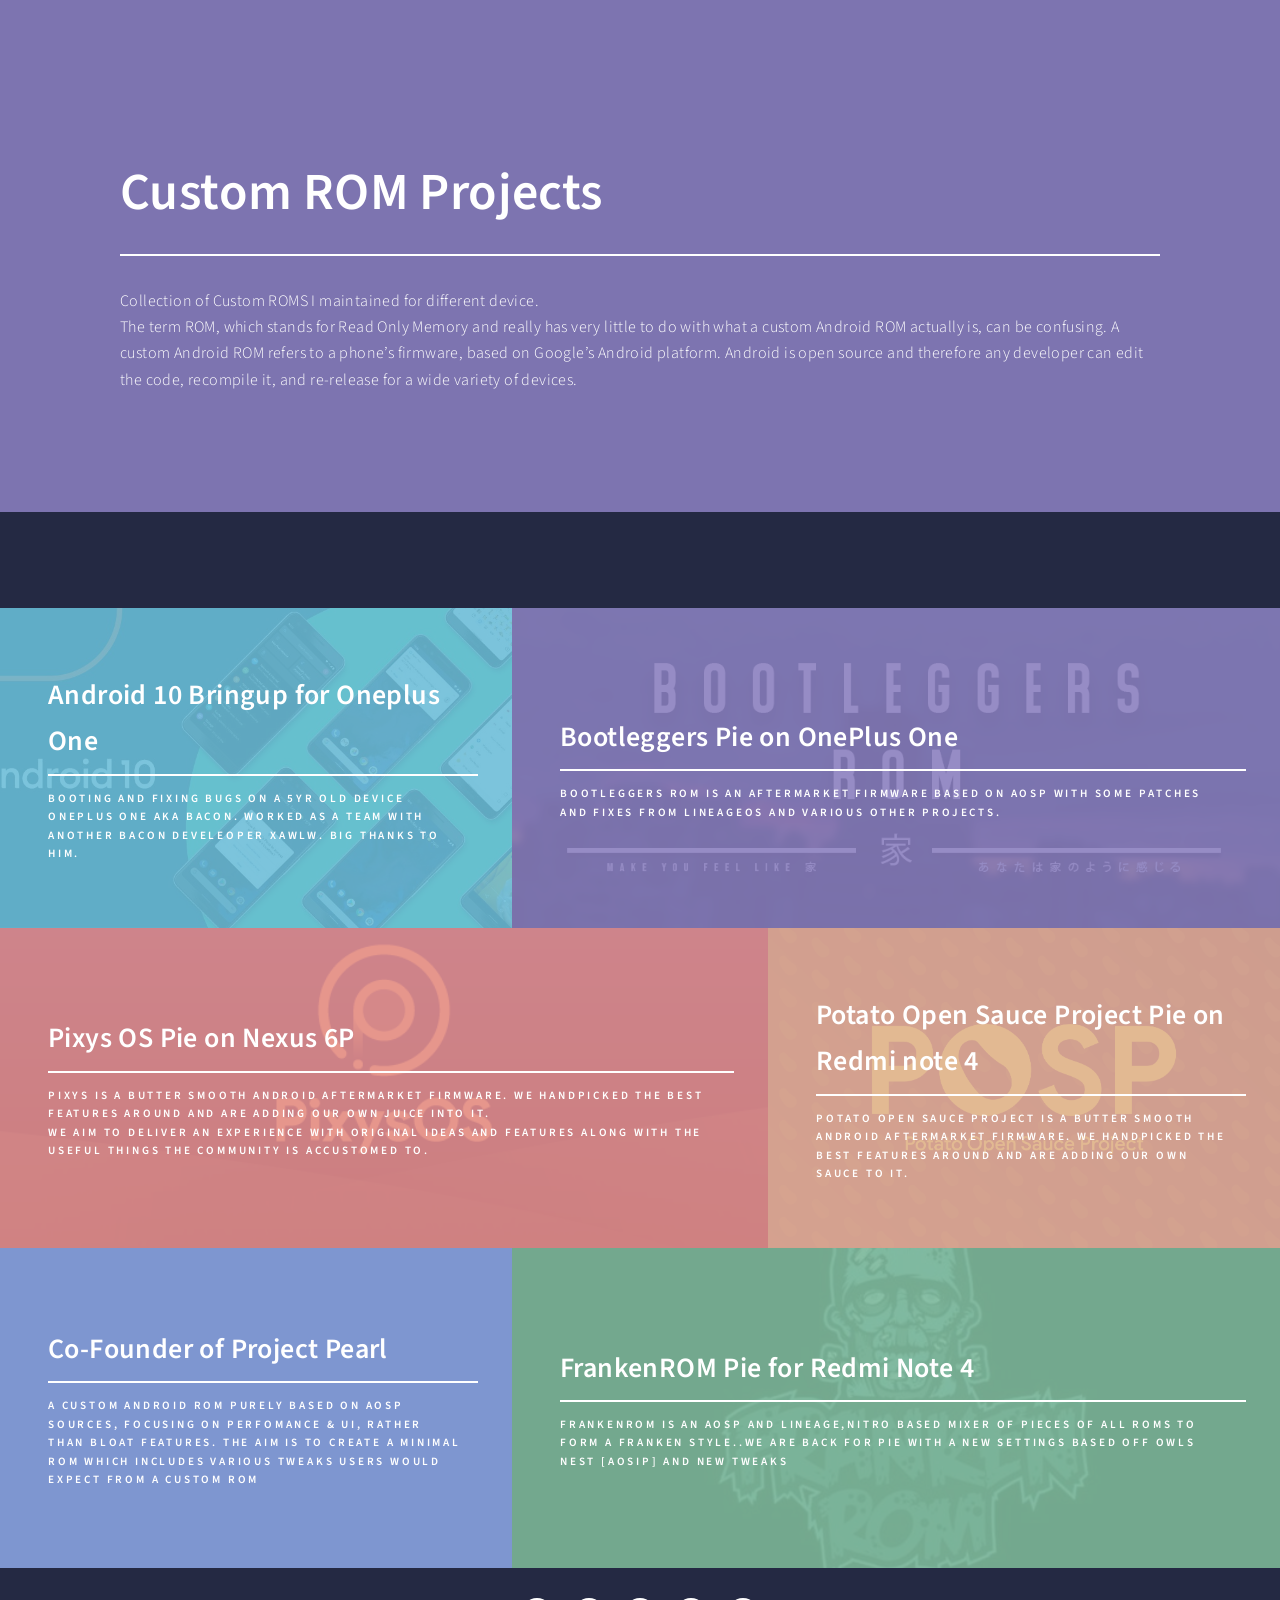
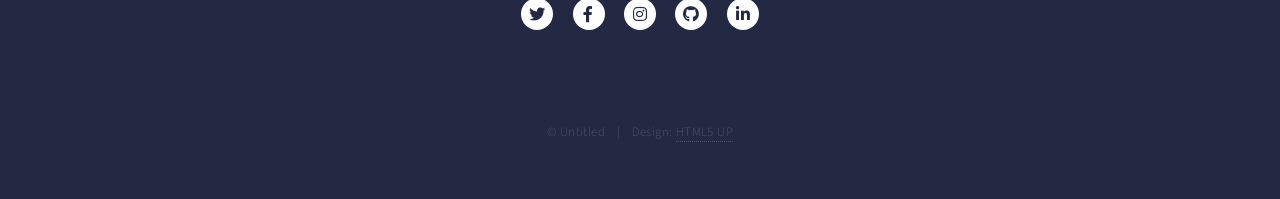
==== android project.html @ 1a0bbeb5 "Bring up more changes" ====
<!DOCTYPE HTML>
<!--
	Forty by HTML5 UP
	html5up.net | @ajlkn
	Free for personal and commercial use under the CCA 3.0 license (html5up.net/license)
-->
<html>
	<head>
		<title>Landing - Forty by HTML5 UP</title>
		<meta charset="utf-8" />
		<meta name="viewport" content="width=device-width, initial-scale=1, user-scalable=no" />
		<link rel="stylesheet" href="assets/css/main.css" />
		<noscript><link rel="stylesheet" href="assets/css/noscript.css" /></noscript>
	</head>
	<body class="is-preload">

		<!-- Wrapper -->
			<div id="wrapper">

     			<!-- Banner -->
				<!-- Note: The "styleN" class below should match that of the header element. -->
					<section id="banner" class="style2">
						<div class="inner">
							<span class="image">
								<img src="images/pic07.jpg" alt="" />
							</span>
							<header class="major">
								<h1>Custom ROM Projects</h1>
							</header>
							<div>
								<p>Collection of Custom ROMS I maintained for different device.</br>
                                The term ROM, which stands for Read Only Memory and really has very little to do with what a custom Android ROM actually is, can be confusing. A custom Android ROM refers to a phone’s firmware, based on Google’s Android platform. Android is open source and therefore any developer can edit the code, recompile it, and re-release for a wide variety of devices.
                                </p>
							</div>
						</div>
					</section>

				<!-- Main -->
				<section id="two">
						<div class="inner"></div>
					<div id="main">
						<!-- One -->
							<section id="one" class="tiles">
								<article>
									<span class="image">
										<img src="images/android10.jpg" alt="" />
									</span>
									<header class="major">
										<h3><a href="https://github.com/beingmishra/device_oneplus_bacon" class="link">Android 10 Bringup for Oneplus One</a></h3>
										<p>Booting and fixing bugs on a 5yr old device Oneplus One aka Bacon. Worked as a team with another Bacon Develeoper xawlw. Big thanks to him.</p>
									</header>
								</article>
								<article>
									<span class="image">
										<img src="images/booty.png" alt="" />
									</span>
									<header class="major">
										<h3><a href="https://forum.xda-developers.com/oneplus-one/development/rom-bootleggersrom-t3890090" class="link">Bootleggers Pie on OnePlus One</a></h3>
										<p>Bootleggers ROM is an aftermarket firmware based on AOSP with some patches and fixes from LineageOS and various other projects.</p>
									</header>
								</article>
								<article>
									<span class="image">
										<img src="images/pixy.png" alt="" />
									</span>
									<header class="major">
										<h3><a href="https://forum.xda-developers.com/nexus-6p/development/rom-pixysos-t3952614" class="link">Pixys OS Pie on Nexus 6P</a></h3>
										<p>Pixys is a butter smooth Android aftermarket firmware. We handpicked the best features around and are adding our own juice into it.</br>
										 We aim to deliver an experience with original ideas and features along with the useful things the community is accustomed to.</p>
									</header>
								</article>
								<article>
									<span class="image">
										<img src="images/posp.png" alt="" />
									</span>
									<header class="major">
										<h3><a href="https://forum.xda-developers.com/redmi-note-4/xiaomi-redmi-note-4-snapdragon-roms-kernels-recoveries--other-development/rom-posp-v2-3-t3934810" class="link">Potato Open Sauce Project Pie on Redmi note 4</a></h3>
										<p>Potato Open Sauce Project is a butter smooth Android aftermarket firmware. We handpicked the best features around and are adding our own sauce to it.</p>
									</header>
								</article>
								<article>
									<span class="image">
										<img src="images/pic03.jpg" alt="" />
									</span>
									<header class="major">
										<h3><a href="https://forum.xda-developers.com/redmi-note-4/xiaomi-redmi-note-4-snapdragon-roms-kernels-recoveries--other-development/rom-project-pearl-t3914163" class="link">Co-Founder of Project Pearl</a></h3>
										<p>A Custom Android ROM purely based on AOSP sources, focusing on perfomance & UI, rather than bloat features. The aim is to create a minimal ROM which includes various tweaks users would expect from a custom ROM</p>
									</header>
								</article>
								<article>
									<span class="image">
										<img src="images/FrankenROM.jpg" alt="" />
									</span>
									<header class="major">
										<h3><a href="https://forum.xda-developers.com/redmi-note-4/xiaomi-redmi-note-4-snapdragon-roms-kernels-recoveries--other-development/rom-frankenrom-t3891749" class="link">FrankenROM Pie for Redmi Note 4</a></h3>
										<p>FrankenRom is an aosp and lineage,nitro based mixer of pieces of all roms to form a franken style..We are back for pie with a new settings based off owls nest [aosip] and new tweaks</p>
									</header>
								</article>
							</section>

					</div>

				<!-- Footer -->
					<footer id="footer">
						<div class="inner">
							<ul class="icons">
								<li><a href="#" class="icon brands alt fa-twitter"><span class="label">Twitter</span></a></li>
								<li><a href="#" class="icon brands alt fa-facebook-f"><span class="label">Facebook</span></a></li>
								<li><a href="#" class="icon brands alt fa-instagram"><span class="label">Instagram</span></a></li>
								<li><a href="#" class="icon brands alt fa-github"><span class="label">GitHub</span></a></li>
								<li><a href="#" class="icon brands alt fa-linkedin-in"><span class="label">LinkedIn</span></a></li>
							</ul>
							<ul class="copyright">
								<li>&copy; Untitled</li><li>Design: <a href="https://html5up.net">HTML5 UP</a></li>
							</ul>
						</div>
					</footer>

			</div>

		<!-- Scripts -->
			<script src="assets/js/jquery.min.js"></script>
			<script src="assets/js/jquery.scrolly.min.js"></script>
			<script src="assets/js/jquery.scrollex.min.js"></script>
			<script src="assets/js/browser.min.js"></script>
			<script src="assets/js/breakpoints.min.js"></script>
			<script src="assets/js/util.js"></script>
			<script src="assets/js/main.js"></script>

	</body>
</html>
---- assets/css/main.css ----
@import url(fontawesome-all.min.css);
@import url("https://fonts.googleapis.com/css?family=Source+Sans+Pro:300,300italic,600,600italic");

/*
	Forty by HTML5 UP
	html5up.net | @ajlkn
	Free for personal and commercial use under the CCA 3.0 license (html5up.net/license)
*/

html, body, div, span, applet, object,
iframe, h1, h2, h3, h4, h5, h6, p, blockquote,
pre, a, abbr, acronym, address, big, cite,
code, del, dfn, em, img, ins, kbd, q, s, samp,
small, strike, strong, sub, sup, tt, var, b,
u, i, center, dl, dt, dd, ol, ul, li, fieldset,
form, label, legend, table, caption, tbody,
tfoot, thead, tr, th, td, article, aside,
canvas, details, embed, figure, figcaption,
footer, header, hgroup, menu, nav, output, ruby,
section, summary, time, mark, audio, video {
	margin: 0;
	padding: 0;
	border: 0;
	font-size: 100%;
	font: inherit;
	vertical-align: baseline;}

article, aside, details, figcaption, figure,
footer, header, hgroup, menu, nav, section {
	display: block;}

body {
	line-height: 1;
}

ol, ul {
	list-style: none;
	text-align:center;
	padding:30px 0;
}

blockquote, q {
	quotes: none;
}

	blockquote:before, blockquote:after, q:before, q:after {
		content: '';
		content: none;
	}

table {
	border-collapse: collapse;
	border-spacing: 0;
}

body {
	-webkit-text-size-adjust: none;
}

mark {
	background-color: transparent;
	color: inherit;
}

input::-moz-focus-inner {
	border: 0;
	padding: 0;
}

input, select, textarea {
	-moz-appearance: none;
	-webkit-appearance: none;
	-ms-appearance: none;
	appearance: none;
}

/* Basic */

	@-ms-viewport {
		width: device-width;
	}

	body {
		-ms-overflow-style: scrollbar;
	}

	@media screen and (max-width: 480px) {

		html, body {
			min-width: 320px;
		}

	}

	html {
		box-sizing: border-box;
	}

	*, *:before, *:after {
		box-sizing: inherit;
	}

	body {
		background: #242943;
	}

		body.is-preload *, body.is-preload *:before, body.is-preload *:after {
			-moz-animation: none !important;
			-webkit-animation: none !important;
			-ms-animation: none !important;
			animation: none !important;
			-moz-transition: none !important;
			-webkit-transition: none !important;
			-ms-transition: none !important;
			transition: none !important;
		}

/* Type */

	body, input, select, textarea {
		color: #ffffff;
		font-family: "Source Sans Pro", Helvetica, sans-serif;
		font-size: 17pt;
		font-weight: 300;
		letter-spacing: 0.025em;
		line-height: 1.65;
	}

		@media screen and (max-width: 1680px) {

			body, input, select, textarea {
				font-size: 14pt;
			}

		}

		@media screen and (max-width: 1280px) {

			body, input, select, textarea {
				font-size: 12pt;
			}

		}

		@media screen and (max-width: 360px) {

			body, input, select, textarea {
				font-size: 11pt;
			}

		}

	a {
		-moz-transition: color 0.2s ease-in-out, border-bottom-color 0.2s ease-in-out;
		-webkit-transition: color 0.2s ease-in-out, border-bottom-color 0.2s ease-in-out;
		-ms-transition: color 0.2s ease-in-out, border-bottom-color 0.2s ease-in-out;
		transition: color 0.2s ease-in-out, border-bottom-color 0.2s ease-in-out;
		border-bottom: dotted 1px;
		color: inherit;
		text-decoration: none;
	}

		a:hover {
			border-bottom-color: transparent;
			color: #9bf1ff !important;
		}

		a:active {
			color: #53e3fb !important;
		}

	strong, b {
		color: #ffffff;
		font-weight: 600;
	}

	em, i {
		font-style: italic;
	}

	p {
		margin: 0 0 2em 0;
	}

	h1, h2, h3, h4, h5, h6 {
		color: #ffffff;
		font-weight: 600;
		line-height: 1.65;
		margin: 0 0 1em 0;
	}

		h1 a, h2 a, h3 a, h4 a, h5 a, h6 a {
			color: inherit;
			border-bottom: 0;
		}

	h1 {
		font-size: 2.5em;
	}

	h2 {
		font-size: 1.75em;
	}

	h3 {
		font-size: 1.35em;
	}

	h4 {
		font-size: 1.1em;
	}

	h5 {
		font-size: 0.9em;
	}

	h6 {
		font-size: 0.7em;
	}

	@media screen and (max-width: 736px) {

		h1 {
			font-size: 2em;
		}

		h2 {
			font-size: 1.5em;
		}

		h3 {
			font-size: 1.25em;
		}

	}

	sub {
		font-size: 0.8em;
		position: relative;
		top: 0.5em;
	}

	sup {
		font-size: 0.8em;
		position: relative;
		top: -0.5em;
	}

	blockquote {
		border-left: solid 4px rgba(212, 212, 255, 0.1);
		font-style: italic;
		margin: 0 0 2em 0;
		padding: 0.5em 0 0.5em 2em;
	}

	code {
		background: rgba(212, 212, 255, 0.035);
		font-family: "Courier New", monospace;
		font-size: 0.9em;
		margin: 0 0.25em;
		padding: 0.25em 0.65em;
	}

	pre {
		-webkit-overflow-scrolling: touch;
		font-family: "Courier New", monospace;
		font-size: 0.9em;
		margin: 0 0 2em 0;
	}

		pre code {
			display: block;
			line-height: 1.75;
			padding: 1em 1.5em;
			overflow-x: auto;
		}

	hr {
		border: 0;
		border-bottom: solid 1px rgba(212, 212, 255, 0.1);
		margin: 2em 0;
	}

		hr.major {
			margin: 3em 0;
		}

	.align-left {
		text-align: left;
	}

	.align-center {
		text-align: center;
	}

	.align-right {
		text-align: right;
	}

/* Row */

	.row {
		display: flex;
		flex-wrap: wrap;
		box-sizing: border-box;
		align-items: stretch;
	}

		.row > * {
			box-sizing: border-box;
		}

		.row.gtr-uniform > * > :last-child {
			margin-bottom: 0;
		}

		.row.aln-left {
			justify-content: flex-start;
		}

		.row.aln-center {
			justify-content: center;
		}

		.row.aln-right {
			justify-content: flex-end;
		}

		.row.aln-top {
			align-items: flex-start;
		}

		.row.aln-middle {
			align-items: center;
		}

		.row.aln-bottom {
			align-items: flex-end;
		}

		.row > .imp {
			order: -1;
		}

		.row > .col-1 {
			width: 8.33333%;
		}

		.row > .off-1 {
			margin-left: 8.33333%;
		}

		.row > .col-2 {
			width: 16.66667%;
		}

		.row > .off-2 {
			margin-left: 16.66667%;
		}

		.row > .col-3 {
			width: 25%;
		}

		.row > .off-3 {
			margin-left: 25%;
		}

		.row > .col-4 {
			width: 33.33333%;
		}

		.row > .off-4 {
			margin-left: 33.33333%;
		}

		.row > .col-5 {
			width: 41.66667%;
		}

		.row > .off-5 {
			margin-left: 41.66667%;
		}

		.row > .col-6 {
			width: 50%;
		}

		.row > .off-6 {
			margin-left: 50%;
		}

		.row > .col-7 {
			width: 58.33333%;
		}

		.row > .off-7 {
			margin-left: 58.33333%;
		}

		.row > .col-8 {
			width: 66.66667%;
		}

		.row > .off-8 {
			margin-left: 66.66667%;
		}

		.row > .col-9 {
			width: 75%;
		}

		.row > .off-9 {
			margin-left: 75%;
		}

		.row > .col-10 {
			width: 83.33333%;
		}

		.row > .off-10 {
			margin-left: 83.33333%;
		}

		.row > .col-11 {
			width: 91.66667%;
		}

		.row > .off-11 {
			margin-left: 91.66667%;
		}

		.row > .col-12 {
			width: 100%;
		}

		.row > .off-12 {
			margin-left: 100%;
		}

		.row.gtr-0 {
			margin-top: 0;
			margin-left: 0em;
		}

			.row.gtr-0 > * {
				padding: 0 0 0 0em;
			}

			.row.gtr-0.gtr-uniform {
				margin-top: 0em;
			}

				.row.gtr-0.gtr-uniform > * {
					padding-top: 0em;
				}

		.row.gtr-25 {
			margin-top: 0;
			margin-left: -0.5em;
		}

			.row.gtr-25 > * {
				padding: 0 0 0 0.5em;
			}

			.row.gtr-25.gtr-uniform {
				margin-top: -0.5em;
			}

				.row.gtr-25.gtr-uniform > * {
					padding-top: 0.5em;
				}

		.row.gtr-50 {
			margin-top: 0;
			margin-left: -1em;
		}

			.row.gtr-50 > * {
				padding: 0 0 0 1em;
			}

			.row.gtr-50.gtr-uniform {
				margin-top: -1em;
			}

				.row.gtr-50.gtr-uniform > * {
					padding-top: 1em;
				}

		.row {
			margin-top: 0;
			margin-left: -2em;
		}

			.row > * {
				padding: 0 0 0 2em;
			}

			.row.gtr-uniform {
				margin-top: -2em;
			}

				.row.gtr-uniform > * {
					padding-top: 2em;
				}

		.row.gtr-150 {
			margin-top: 0;
			margin-left: -3em;
		}

			.row.gtr-150 > * {
				padding: 0 0 0 3em;
			}

			.row.gtr-150.gtr-uniform {
				margin-top: -3em;
			}

				.row.gtr-150.gtr-uniform > * {
					padding-top: 3em;
				}

		.row.gtr-200 {
			margin-top: 0;
			margin-left: -4em;
		}

			.row.gtr-200 > * {
				padding: 0 0 0 4em;
			}

			.row.gtr-200.gtr-uniform {
				margin-top: -4em;
			}

				.row.gtr-200.gtr-uniform > * {
					padding-top: 4em;
				}

		@media screen and (max-width: 1680px) {

			.row {
				display: flex;
				flex-wrap: wrap;
				box-sizing: border-box;
				align-items: stretch;
			}

				.row > * {
					box-sizing: border-box;
				}

				.row.gtr-uniform > * > :last-child {
					margin-bottom: 0;
				}

				.row.aln-left {
					justify-content: flex-start;
				}

				.row.aln-center {
					justify-content: center;
				}

				.row.aln-right {
					justify-content: flex-end;
				}

				.row.aln-top {
					align-items: flex-start;
				}

				.row.aln-middle {
					align-items: center;
				}

				.row.aln-bottom {
					align-items: flex-end;
				}

				.row > .imp-xlarge {
					order: -1;
				}

				.row > .col-1-xlarge {
					width: 8.33333%;
				}

				.row > .off-1-xlarge {
					margin-left: 8.33333%;
				}

				.row > .col-2-xlarge {
					width: 16.66667%;
				}

				.row > .off-2-xlarge {
					margin-left: 16.66667%;
				}

				.row > .col-3-xlarge {
					width: 25%;
				}

				.row > .off-3-xlarge {
					margin-left: 25%;
				}

				.row > .col-4-xlarge {
					width: 33.33333%;
				}

				.row > .off-4-xlarge {
					margin-left: 33.33333%;
				}

				.row > .col-5-xlarge {
					width: 41.66667%;
				}

				.row > .off-5-xlarge {
					margin-left: 41.66667%;
				}

				.row > .col-6-xlarge {
					width: 50%;
				}

				.row > .off-6-xlarge {
					margin-left: 50%;
				}

				.row > .col-7-xlarge {
					width: 58.33333%;
				}

				.row > .off-7-xlarge {
					margin-left: 58.33333%;
				}

				.row > .col-8-xlarge {
					width: 66.66667%;
				}

				.row > .off-8-xlarge {
					margin-left: 66.66667%;
				}

				.row > .col-9-xlarge {
					width: 75%;
				}

				.row > .off-9-xlarge {
					margin-left: 75%;
				}

				.row > .col-10-xlarge {
					width: 83.33333%;
				}

				.row > .off-10-xlarge {
					margin-left: 83.33333%;
				}

				.row > .col-11-xlarge {
					width: 91.66667%;
				}

				.row > .off-11-xlarge {
					margin-left: 91.66667%;
				}

				.row > .col-12-xlarge {
					width: 100%;
				}

				.row > .off-12-xlarge {
					margin-left: 100%;
				}

				.row.gtr-0 {
					margin-top: 0;
					margin-left: 0em;
				}

					.row.gtr-0 > * {
						padding: 0 0 0 0em;
					}

					.row.gtr-0.gtr-uniform {
						margin-top: 0em;
					}

						.row.gtr-0.gtr-uniform > * {
							padding-top: 0em;
						}

				.row.gtr-25 {
					margin-top: 0;
					margin-left: -0.5em;
				}

					.row.gtr-25 > * {
						padding: 0 0 0 0.5em;
					}

					.row.gtr-25.gtr-uniform {
						margin-top: -0.5em;
					}

						.row.gtr-25.gtr-uniform > * {
							padding-top: 0.5em;
						}

				.row.gtr-50 {
					margin-top: 0;
					margin-left: -1em;
				}

					.row.gtr-50 > * {
						padding: 0 0 0 1em;
					}

					.row.gtr-50.gtr-uniform {
						margin-top: -1em;
					}

						.row.gtr-50.gtr-uniform > * {
							padding-top: 1em;
						}

				.row {
					margin-top: 0;
					margin-left: -2em;
				}

					.row > * {
						padding: 0 0 0 2em;
					}

					.row.gtr-uniform {
						margin-top: -2em;
					}

						.row.gtr-uniform > * {
							padding-top: 2em;
						}

				.row.gtr-150 {
					margin-top: 0;
					margin-left: -3em;
				}

					.row.gtr-150 > * {
						padding: 0 0 0 3em;
					}

					.row.gtr-150.gtr-uniform {
						margin-top: -3em;
					}

						.row.gtr-150.gtr-uniform > * {
							padding-top: 3em;
						}

				.row.gtr-200 {
					margin-top: 0;
					margin-left: -4em;
				}

					.row.gtr-200 > * {
						padding: 0 0 0 4em;
					}

					.row.gtr-200.gtr-uniform {
						margin-top: -4em;
					}

						.row.gtr-200.gtr-uniform > * {
							padding-top: 4em;
						}

		}

		@media screen and (max-width: 1280px) {

			.row {
				display: flex;
				flex-wrap: wrap;
				box-sizing: border-box;
				align-items: stretch;
			}

				.row > * {
					box-sizing: border-box;
				}

				.row.gtr-uniform > * > :last-child {
					margin-bottom: 0;
				}

				.row.aln-left {
					justify-content: flex-start;
				}

				.row.aln-center {
					justify-content: center;
				}

				.row.aln-right {
					justify-content: flex-end;
				}

				.row.aln-top {
					align-items: flex-start;
				}

				.row.aln-middle {
					align-items: center;
				}

				.row.aln-bottom {
					align-items: flex-end;
				}

				.row > .imp-large {
					order: -1;
				}

				.row > .col-1-large {
					width: 8.33333%;
				}

				.row > .off-1-large {
					margin-left: 8.33333%;
				}

				.row > .col-2-large {
					width: 16.66667%;
				}

				.row > .off-2-large {
					margin-left: 16.66667%;
				}

				.row > .col-3-large {
					width: 25%;
				}

				.row > .off-3-large {
					margin-left: 25%;
				}

				.row > .col-4-large {
					width: 33.33333%;
				}

				.row > .off-4-large {
					margin-left: 33.33333%;
				}

				.row > .col-5-large {
					width: 41.66667%;
				}

				.row > .off-5-large {
					margin-left: 41.66667%;
				}

				.row > .col-6-large {
					width: 50%;
				}

				.row > .off-6-large {
					margin-left: 50%;
				}

				.row > .col-7-large {
					width: 58.33333%;
				}

				.row > .off-7-large {
					margin-left: 58.33333%;
				}

				.row > .col-8-large {
					width: 66.66667%;
				}

				.row > .off-8-large {
					margin-left: 66.66667%;
				}

				.row > .col-9-large {
					width: 75%;
				}

				.row > .off-9-large {
					margin-left: 75%;
				}

				.row > .col-10-large {
					width: 83.33333%;
				}

				.row > .off-10-large {
					margin-left: 83.33333%;
				}

				.row > .col-11-large {
					width: 91.66667%;
				}

				.row > .off-11-large {
					margin-left: 91.66667%;
				}

				.row > .col-12-large {
					width: 100%;
				}

				.row > .off-12-large {
					margin-left: 100%;
				}

				.row.gtr-0 {
					margin-top: 0;
					margin-left: 0em;
				}

					.row.gtr-0 > * {
						padding: 0 0 0 0em;
					}

					.row.gtr-0.gtr-uniform {
						margin-top: 0em;
					}

						.row.gtr-0.gtr-uniform > * {
							padding-top: 0em;
						}

				.row.gtr-25 {
					margin-top: 0;
					margin-left: -0.375em;
				}

					.row.gtr-25 > * {
						padding: 0 0 0 0.375em;
					}

					.row.gtr-25.gtr-uniform {
						margin-top: -0.375em;
					}

						.row.gtr-25.gtr-uniform > * {
							padding-top: 0.375em;
						}

				.row.gtr-50 {
					margin-top: 0;
					margin-left: -0.75em;
				}

					.row.gtr-50 > * {
						padding: 0 0 0 0.75em;
					}

					.row.gtr-50.gtr-uniform {
						margin-top: -0.75em;
					}

						.row.gtr-50.gtr-uniform > * {
							padding-top: 0.75em;
						}

				.row {
					margin-top: 0;
					margin-left: -1.5em;
				}

					.row > * {
						padding: 0 0 0 1.5em;
					}

					.row.gtr-uniform {
						margin-top: -1.5em;
					}

						.row.gtr-uniform > * {
							padding-top: 1.5em;
						}

				.row.gtr-150 {
					margin-top: 0;
					margin-left: -2.25em;
				}

					.row.gtr-150 > * {
						padding: 0 0 0 2.25em;
					}

					.row.gtr-150.gtr-uniform {
						margin-top: -2.25em;
					}

						.row.gtr-150.gtr-uniform > * {
							padding-top: 2.25em;
						}

				.row.gtr-200 {
					margin-top: 0;
					margin-left: -3em;
				}

					.row.gtr-200 > * {
						padding: 0 0 0 3em;
					}

					.row.gtr-200.gtr-uniform {
						margin-top: -3em;
					}

						.row.gtr-200.gtr-uniform > * {
							padding-top: 3em;
						}

		}

		@media screen and (max-width: 980px) {

			.row {
				display: flex;
				flex-wrap: wrap;
				box-sizing: border-box;
				align-items: stretch;
			}

				.row > * {
					box-sizing: border-box;
				}

				.row.gtr-uniform > * > :last-child {
					margin-bottom: 0;
				}

				.row.aln-left {
					justify-content: flex-start;
				}

				.row.aln-center {
					justify-content: center;
				}

				.row.aln-right {
					justify-content: flex-end;
				}

				.row.aln-top {
					align-items: flex-start;
				}

				.row.aln-middle {
					align-items: center;
				}

				.row.aln-bottom {
					align-items: flex-end;
				}

				.row > .imp-medium {
					order: -1;
				}

				.row > .col-1-medium {
					width: 8.33333%;
				}

				.row > .off-1-medium {
					margin-left: 8.33333%;
				}

				.row > .col-2-medium {
					width: 16.66667%;
				}

				.row > .off-2-medium {
					margin-left: 16.66667%;
				}

				.row > .col-3-medium {
					width: 25%;
				}

				.row > .off-3-medium {
					margin-left: 25%;
				}

				.row > .col-4-medium {
					width: 33.33333%;
				}

				.row > .off-4-medium {
					margin-left: 33.33333%;
				}

				.row > .col-5-medium {
					width: 41.66667%;
				}

				.row > .off-5-medium {
					margin-left: 41.66667%;
				}

				.row > .col-6-medium {
					width: 50%;
				}

				.row > .off-6-medium {
					margin-left: 50%;
				}

				.row > .col-7-medium {
					width: 58.33333%;
				}

				.row > .off-7-medium {
					margin-left: 58.33333%;
				}

				.row > .col-8-medium {
					width: 66.66667%;
				}

				.row > .off-8-medium {
					margin-left: 66.66667%;
				}

				.row > .col-9-medium {
					width: 75%;
				}

				.row > .off-9-medium {
					margin-left: 75%;
				}

				.row > .col-10-medium {
					width: 83.33333%;
				}

				.row > .off-10-medium {
					margin-left: 83.33333%;
				}

				.row > .col-11-medium {
					width: 91.66667%;
				}

				.row > .off-11-medium {
					margin-left: 91.66667%;
				}

				.row > .col-12-medium {
					width: 100%;
				}

				.row > .off-12-medium {
					margin-left: 100%;
				}

				.row.gtr-0 {
					margin-top: 0;
					margin-left: 0em;
				}

					.row.gtr-0 > * {
						padding: 0 0 0 0em;
					}

					.row.gtr-0.gtr-uniform {
						margin-top: 0em;
					}

						.row.gtr-0.gtr-uniform > * {
							padding-top: 0em;
						}

				.row.gtr-25 {
					margin-top: 0;
					margin-left: -0.375em;
				}

					.row.gtr-25 > * {
						padding: 0 0 0 0.375em;
					}

					.row.gtr-25.gtr-uniform {
						margin-top: -0.375em;
					}

						.row.gtr-25.gtr-uniform > * {
							padding-top: 0.375em;
						}

				.row.gtr-50 {
					margin-top: 0;
					margin-left: -0.75em;
				}

					.row.gtr-50 > * {
						padding: 0 0 0 0.75em;
					}

					.row.gtr-50.gtr-uniform {
						margin-top: -0.75em;
					}

						.row.gtr-50.gtr-uniform > * {
							padding-top: 0.75em;
						}

				.row {
					margin-top: 0;
					margin-left: -1.5em;
				}

					.row > * {
						padding: 0 0 0 1.5em;
					}

					.row.gtr-uniform {
						margin-top: -1.5em;
					}

						.row.gtr-uniform > * {
							padding-top: 1.5em;
						}

				.row.gtr-150 {
					margin-top: 0;
					margin-left: -2.25em;
				}

					.row.gtr-150 > * {
						padding: 0 0 0 2.25em;
					}

					.row.gtr-150.gtr-uniform {
						margin-top: -2.25em;
					}

						.row.gtr-150.gtr-uniform > * {
							padding-top: 2.25em;
						}

				.row.gtr-200 {
					margin-top: 0;
					margin-left: -3em;
				}

					.row.gtr-200 > * {
						padding: 0 0 0 3em;
					}

					.row.gtr-200.gtr-uniform {
						margin-top: -3em;
					}

						.row.gtr-200.gtr-uniform > * {
							padding-top: 3em;
						}

		}

		@media screen and (max-width: 736px) {

			.row {
				display: flex;
				flex-wrap: wrap;
				box-sizing: border-box;
				align-items: stretch;
			}

				.row > * {
					box-sizing: border-box;
				}

				.row.gtr-uniform > * > :last-child {
					margin-bottom: 0;
				}

				.row.aln-left {
					justify-content: flex-start;
				}

				.row.aln-center {
					justify-content: center;
				}

				.row.aln-right {
					justify-content: flex-end;
				}

				.row.aln-top {
					align-items: flex-start;
				}

				.row.aln-middle {
					align-items: center;
				}

				.row.aln-bottom {
					align-items: flex-end;
				}

				.row > .imp-small {
					order: -1;
				}

				.row > .col-1-small {
					width: 8.33333%;
				}

				.row > .off-1-small {
					margin-left: 8.33333%;
				}

				.row > .col-2-small {
					width: 16.66667%;
				}

				.row > .off-2-small {
					margin-left: 16.66667%;
				}

				.row > .col-3-small {
					width: 25%;
				}

				.row > .off-3-small {
					margin-left: 25%;
				}

				.row > .col-4-small {
					width: 33.33333%;
				}

				.row > .off-4-small {
					margin-left: 33.33333%;
				}

				.row > .col-5-small {
					width: 41.66667%;
				}

				.row > .off-5-small {
					margin-left: 41.66667%;
				}

				.row > .col-6-small {
					width: 50%;
				}

				.row > .off-6-small {
					margin-left: 50%;
				}

				.row > .col-7-small {
					width: 58.33333%;
				}

				.row > .off-7-small {
					margin-left: 58.33333%;
				}

				.row > .col-8-small {
					width: 66.66667%;
				}

				.row > .off-8-small {
					margin-left: 66.66667%;
				}

				.row > .col-9-small {
					width: 75%;
				}

				.row > .off-9-small {
					margin-left: 75%;
				}

				.row > .col-10-small {
					width: 83.33333%;
				}

				.row > .off-10-small {
					margin-left: 83.33333%;
				}

				.row > .col-11-small {
					width: 91.66667%;
				}

				.row > .off-11-small {
					margin-left: 91.66667%;
				}

				.row > .col-12-small {
					width: 100%;
				}

				.row > .off-12-small {
					margin-left: 100%;
				}

				.row.gtr-0 {
					margin-top: 0;
					margin-left: 0em;
				}

					.row.gtr-0 > * {
						padding: 0 0 0 0em;
					}

					.row.gtr-0.gtr-uniform {
						margin-top: 0em;
					}

						.row.gtr-0.gtr-uniform > * {
							padding-top: 0em;
						}

				.row.gtr-25 {
					margin-top: 0;
					margin-left: -0.3125em;
				}

					.row.gtr-25 > * {
						padding: 0 0 0 0.3125em;
					}

					.row.gtr-25.gtr-uniform {
						margin-top: -0.3125em;
					}

						.row.gtr-25.gtr-uniform > * {
							padding-top: 0.3125em;
						}

				.row.gtr-50 {
					margin-top: 0;
					margin-left: -0.625em;
				}

					.row.gtr-50 > * {
						padding: 0 0 0 0.625em;
					}

					.row.gtr-50.gtr-uniform {
						margin-top: -0.625em;
					}

						.row.gtr-50.gtr-uniform > * {
							padding-top: 0.625em;
						}

				.row {
					margin-top: 0;
					margin-left: -1.25em;
				}

					.row > * {
						padding: 0 0 0 1.25em;
					}

					.row.gtr-uniform {
						margin-top: -1.25em;
					}

						.row.gtr-uniform > * {
							padding-top: 1.25em;
						}

				.row.gtr-150 {
					margin-top: 0;
					margin-left: -1.875em;
				}

					.row.gtr-150 > * {
						padding: 0 0 0 1.875em;
					}

					.row.gtr-150.gtr-uniform {
						margin-top: -1.875em;
					}

						.row.gtr-150.gtr-uniform > * {
							padding-top: 1.875em;
						}

				.row.gtr-200 {
					margin-top: 0;
					margin-left: -2.5em;
				}

					.row.gtr-200 > * {
						padding: 0 0 0 2.5em;
					}

					.row.gtr-200.gtr-uniform {
						margin-top: -2.5em;
					}

						.row.gtr-200.gtr-uniform > * {
							padding-top: 2.5em;
						}

		}

		@media screen and (max-width: 480px) {

			.row {
				display: flex;
				flex-wrap: wrap;
				box-sizing: border-box;
				align-items: stretch;
			}

				.row > * {
					box-sizing: border-box;
				}

				.row.gtr-uniform > * > :last-child {
					margin-bottom: 0;
				}

				.row.aln-left {
					justify-content: flex-start;
				}

				.row.aln-center {
					justify-content: center;
				}

				.row.aln-right {
					justify-content: flex-end;
				}

				.row.aln-top {
					align-items: flex-start;
				}

				.row.aln-middle {
					align-items: center;
				}

				.row.aln-bottom {
					align-items: flex-end;
				}

				.row > .imp-xsmall {
					order: -1;
				}

				.row > .col-1-xsmall {
					width: 8.33333%;
				}

				.row > .off-1-xsmall {
					margin-left: 8.33333%;
				}

				.row > .col-2-xsmall {
					width: 16.66667%;
				}

				.row > .off-2-xsmall {
					margin-left: 16.66667%;
				}

				.row > .col-3-xsmall {
					width: 25%;
				}

				.row > .off-3-xsmall {
					margin-left: 25%;
				}

				.row > .col-4-xsmall {
					width: 33.33333%;
				}

				.row > .off-4-xsmall {
					margin-left: 33.33333%;
				}

				.row > .col-5-xsmall {
					width: 41.66667%;
				}

				.row > .off-5-xsmall {
					margin-left: 41.66667%;
				}

				.row > .col-6-xsmall {
					width: 50%;
				}

				.row > .off-6-xsmall {
					margin-left: 50%;
				}

				.row > .col-7-xsmall {
					width: 58.33333%;
				}

				.row > .off-7-xsmall {
					margin-left: 58.33333%;
				}

				.row > .col-8-xsmall {
					width: 66.66667%;
				}

				.row > .off-8-xsmall {
					margin-left: 66.66667%;
				}

				.row > .col-9-xsmall {
					width: 75%;
				}

				.row > .off-9-xsmall {
					margin-left: 75%;
				}

				.row > .col-10-xsmall {
					width: 83.33333%;
				}

				.row > .off-10-xsmall {
					margin-left: 83.33333%;
				}

				.row > .col-11-xsmall {
					width: 91.66667%;
				}

				.row > .off-11-xsmall {
					margin-left: 91.66667%;
				}

				.row > .col-12-xsmall {
					width: 100%;
				}

				.row > .off-12-xsmall {
					margin-left: 100%;
				}

				.row.gtr-0 {
					margin-top: 0;
					margin-left: 0em;
				}

					.row.gtr-0 > * {
						padding: 0 0 0 0em;
					}

					.row.gtr-0.gtr-uniform {
						margin-top: 0em;
					}

						.row.gtr-0.gtr-uniform > * {
							padding-top: 0em;
						}

				.row.gtr-25 {
					margin-top: 0;
					margin-left: -0.3125em;
				}

					.row.gtr-25 > * {
						padding: 0 0 0 0.3125em;
					}

					.row.gtr-25.gtr-uniform {
						margin-top: -0.3125em;
					}

						.row.gtr-25.gtr-uniform > * {
							padding-top: 0.3125em;
						}

				.row.gtr-50 {
					margin-top: 0;
					margin-left: -0.625em;
				}

					.row.gtr-50 > * {
						padding: 0 0 0 0.625em;
					}

					.row.gtr-50.gtr-uniform {
						margin-top: -0.625em;
					}

						.row.gtr-50.gtr-uniform > * {
							padding-top: 0.625em;
						}

				.row {
					margin-top: 0;
					margin-left: -1.25em;
				}

					.row > * {
						padding: 0 0 0 1.25em;
					}

					.row.gtr-uniform {
						margin-top: -1.25em;
					}

						.row.gtr-uniform > * {
							padding-top: 1.25em;
						}

				.row.gtr-150 {
					margin-top: 0;
					margin-left: -1.875em;
				}

					.row.gtr-150 > * {
						padding: 0 0 0 1.875em;
					}

					.row.gtr-150.gtr-uniform {
						margin-top: -1.875em;
					}

						.row.gtr-150.gtr-uniform > * {
							padding-top: 1.875em;
						}

				.row.gtr-200 {
					margin-top: 0;
					margin-left: -2.5em;
				}

					.row.gtr-200 > * {
						padding: 0 0 0 2.5em;
					}

					.row.gtr-200.gtr-uniform {
						margin-top: -2.5em;
					}

						.row.gtr-200.gtr-uniform > * {
							padding-top: 2.5em;
						}

		}

/* Section/Article */

	section.special, article.special {
		text-align: center;
	}

	header.major {
		width: -moz-max-content;
		width: -webkit-max-content;
		width: -ms-max-content;
		width: max-content;
		margin-bottom: 2em;
	}

		header.major > :first-child {
			margin-bottom: 0;
			width: calc(100% + 0.5em);
		}

			header.major > :first-child:after {
				content: '';
				background-color: #ffffff;
				display: block;
				height: 2px;
				margin: 0.325em 0 0.5em 0;
				width: 100%;
			}

		header.major > p {
			font-size: 0.7em;
			font-weight: 600;
			letter-spacing: 0.25em;
			margin-bottom: 0;
			text-transform: uppercase;
		}

		body.is-ie header.major > :first-child:after {
			max-width: 9em;
		}

		body.is-ie header.major > h1:after {
			max-width: 100% !important;
		}

	@media screen and (max-width: 736px) {

		header.major > p br {
			display: none;
		}

	}

/* Form */

	form {
		margin: 0 0 2em 0;
	}

		form > :last-child {
			margin-bottom: 0;
		}

		form > .fields {
			display: -moz-flex;
			display: -webkit-flex;
			display: -ms-flex;
			display: flex;
			-moz-flex-wrap: wrap;
			-webkit-flex-wrap: wrap;
			-ms-flex-wrap: wrap;
			flex-wrap: wrap;
			width: calc(100% + 3em);
			margin: -1.5em 0 2em -1.5em;
		}

			form > .fields > .field {
				-moz-flex-grow: 0;
				-webkit-flex-grow: 0;
				-ms-flex-grow: 0;
				flex-grow: 0;
				-moz-flex-shrink: 0;
				-webkit-flex-shrink: 0;
				-ms-flex-shrink: 0;
				flex-shrink: 0;
				padding: 1.5em 0 0 1.5em;
				width: calc(100% - 1.5em);
			}

				form > .fields > .field.half {
					width: calc(50% - 0.75em);
				}

				form > .fields > .field.third {
					width: calc(100%/3 - 0.5em);
				}

				form > .fields > .field.quarter {
					width: calc(25% - 0.375em);
				}

		@media screen and (max-width: 480px) {

			form > .fields {
				width: calc(100% + 3em);
				margin: -1.5em 0 2em -1.5em;
			}

				form > .fields > .field {
					padding: 1.5em 0 0 1.5em;
					width: calc(100% - 1.5em);
				}

					form > .fields > .field.half {
						width: calc(100% - 1.5em);
					}

					form > .fields > .field.third {
						width: calc(100% - 1.5em);
					}

					form > .fields > .field.quarter {
						width: calc(100% - 1.5em);
					}

		}

	label {
		color: #ffffff;
		display: block;
		font-size: 0.8em;
		font-weight: 600;
		letter-spacing: 0.25em;
		margin: 0 0 1em 0;
		text-transform: uppercase;
	}

	input[type="text"],
	input[type="password"],
	input[type="email"],
	input[type="tel"],
	input[type="search"],
	input[type="url"],
	select,
	textarea {
		-moz-appearance: none;
		-webkit-appearance: none;
		-ms-appearance: none;
		appearance: none;
		background: rgba(212, 212, 255, 0.035);
		border: none;
		border-radius: 0;
		color: inherit;
		display: block;
		outline: 0;
		padding: 0 1em;
		text-decoration: none;
		width: 100%;
	}

		input[type="text"]:invalid,
		input[type="password"]:invalid,
		input[type="email"]:invalid,
		input[type="tel"]:invalid,
		input[type="search"]:invalid,
		input[type="url"]:invalid,
		select:invalid,
		textarea:invalid {
			box-shadow: none;
		}

		input[type="text"]:focus,
		input[type="password"]:focus,
		input[type="email"]:focus,
		input[type="tel"]:focus,
		input[type="search"]:focus,
		input[type="url"]:focus,
		select:focus,
		textarea:focus {
			border-color: #9bf1ff;
			box-shadow: 0 0 0 2px #9bf1ff;
		}

	select {
		background-image: url("data:image/svg+xml;charset=utf8,%3Csvg xmlns='http://www.w3.org/2000/svg' width='40' height='40' preserveAspectRatio='none' viewBox='0 0 40 40'%3E%3Cpath d='M9.4,12.3l10.4,10.4l10.4-10.4c0.2-0.2,0.5-0.4,0.9-0.4c0.3,0,0.6,0.1,0.9,0.4l3.3,3.3c0.2,0.2,0.4,0.5,0.4,0.9 c0,0.4-0.1,0.6-0.4,0.9L20.7,31.9c-0.2,0.2-0.5,0.4-0.9,0.4c-0.3,0-0.6-0.1-0.9-0.4L4.3,17.3c-0.2-0.2-0.4-0.5-0.4-0.9 c0-0.4,0.1-0.6,0.4-0.9l3.3-3.3c0.2-0.2,0.5-0.4,0.9-0.4S9.1,12.1,9.4,12.3z' fill='rgba(212, 212, 255, 0.1)' /%3E%3C/svg%3E");
		background-size: 1.25rem;
		background-repeat: no-repeat;
		background-position: calc(100% - 1rem) center;
		height: 2.75em;
		padding-right: 2.75em;
		text-overflow: ellipsis;
	}

		select option {
			color: #ffffff;
			background: #242943;
		}

		select:focus::-ms-value {
			background-color: transparent;
		}

		select::-ms-expand {
			display: none;
		}

	input[type="text"],
	input[type="password"],
	input[type="email"],
	input[type="tel"],
	input[type="search"],
	input[type="url"],
	select {
		height: 2.75em;
	}

	textarea {
		padding: 0.75em 1em;
	}

	input[type="checkbox"],
	input[type="radio"] {
		-moz-appearance: none;
		-webkit-appearance: none;
		-ms-appearance: none;
		appearance: none;
		display: block;
		float: left;
		margin-right: -2em;
		opacity: 0;
		width: 1em;
		z-index: -1;
	}

		input[type="checkbox"] + label,
		input[type="radio"] + label {
			text-decoration: none;
			color: #ffffff;
			cursor: pointer;
			display: inline-block;
			font-weight: 300;
			padding-left: 2.65em;
			padding-right: 0.75em;
			position: relative;
		}

			input[type="checkbox"] + label:before,
			input[type="radio"] + label:before {
				-moz-osx-font-smoothing: grayscale;
				-webkit-font-smoothing: antialiased;
				display: inline-block;
				font-style: normal;
				font-variant: normal;
				text-rendering: auto;
				line-height: 1;
				text-transform: none !important;
				font-family: 'Font Awesome 5 Free';
				font-weight: 900;
			}

			input[type="checkbox"] + label:before,
			input[type="radio"] + label:before {
				background: rgba(212, 212, 255, 0.035);
				content: '';
				display: inline-block;
				font-size: 0.8em;
				height: 2.0625em;
				left: 0;
				letter-spacing: 0;
				line-height: 2.0625em;
				position: absolute;
				text-align: center;
				top: 0;
				width: 2.0625em;
			}

		input[type="checkbox"]:checked + label:before,
		input[type="radio"]:checked + label:before {
			background: #ffffff;
			border-color: #9bf1ff;
			content: '\f00c';
			color: #242943;
		}

		input[type="checkbox"]:focus + label:before,
		input[type="radio"]:focus + label:before {
			box-shadow: 0 0 0 2px #9bf1ff;
		}

	input[type="radio"] + label:before {
		border-radius: 100%;
	}

	::-webkit-input-placeholder {
		color: rgba(244, 244, 255, 0.2) !important;
		opacity: 1.0;
	}

	:-moz-placeholder {
		color: rgba(244, 244, 255, 0.2) !important;
		opacity: 1.0;
	}

	::-moz-placeholder {
		color: rgba(244, 244, 255, 0.2) !important;
		opacity: 1.0;
	}

	:-ms-input-placeholder {
		color: rgba(244, 244, 255, 0.2) !important;
		opacity: 1.0;
	}

/* Box */

	.box {
		border: solid 1px rgba(212, 212, 255, 0.1);
		margin-bottom: 2em;
		padding: 1.5em;
	}

		.box > :last-child,
		.box > :last-child > :last-child,
		.box > :last-child > :last-child > :last-child {
			margin-bottom: 0;
		}

		.box.alt {
			border: 0;
			border-radius: 0;
			padding: 0;
		}

/* Icon */

	.icon {
		text-decoration: none;
		border-bottom: none;
		position: relative;
	}

		.icon:before {
			-moz-osx-font-smoothing: grayscale;
			-webkit-font-smoothing: antialiased;
			display: inline-block;
			font-style: normal;
			font-variant: normal;
			text-rendering: auto;
			line-height: 1;
			text-transform: none !important;
			font-family: 'Font Awesome 5 Free';
			font-weight: 400;
		}

		.icon > .label {
			display: none;
		}

		.icon:before {
			line-height: inherit;
		}

		.icon.solid:before {
			font-weight: 900;
		}

		.icon.brands:before {
			font-family: 'Font Awesome 5 Brands';
		}

		.icon.alt:before {
			background-color: #ffffff;
			border-radius: 100%;
			color: #242943;
			display: inline-block;
			height: 2em;
			line-height: 2em;
			text-align: center;
			width: 2em;
		}

	a.icon.alt:before {
		-moz-transition: background-color 0.2s ease-in-out;
		-webkit-transition: background-color 0.2s ease-in-out;
		-ms-transition: background-color 0.2s ease-in-out;
		transition: background-color 0.2s ease-in-out;
	}

	a.icon.alt:hover:before {
		background-color: #6fc3df;
	}

	a.icon.alt:active:before {
		background-color: #37a6cb;
	}

/* Image */

	.image {
		border: 0;
		display: inline-block;
		position: relative;
	}

		.image img {
			display: block;
		}

		.image.left, .image.right {
			max-width: 30%;
		}

			.image.left img, .image.right img {
				width: 100%;
			}

		.image.left {
			float: left;
			margin: 0 1.5em 1.25em 0;
			top: 0.25em;
		}

		.image.right {
			float: right;
			margin: 0 0 1.25em 1.5em;
			top: 0.25em;
		}

		.image.fit {
			display: block;
			margin: 0 0 2em 0;
			width: 100%;
		}

			.image.fit img {
				width: 100%;
			}

		.image.main {
			display: block;
			margin: 2.5em 0;
			width: 100%;
		}

			.image.main img {
				width: 100%;
			}

			@media screen and (max-width: 736px) {

				.image.main {
					margin: 1.5em 0;
				}

			}

/* List */

	ol {
		list-style: decimal;
		margin: 0 0 2em 0;
		padding-left: 1.25em;
	}

		ol li {
			padding-left: 0.25em;
		}

	ul {
		list-style: disc;
		margin: 0 0 2em 0;
		padding-left: 1em;
	}

		ul li {
			padding-left: 0.5em;
		}

		ul.alt {
			list-style: none;
			padding-left: 0;
		}

			ul.alt li {
				border-top: solid 1px rgba(212, 212, 255, 0.1);
				padding: 0.5em 0;
			}

				ul.alt li:first-child {
					border-top: 0;
					padding-top: 0;
				}

	dl {
		margin: 0 0 2em 0;
	}

		dl dt {
			display: block;
			font-weight: 600;
			margin: 0 0 1em 0;
		}

		dl dd {
			margin-left: 2em;
		}

/* Actions */

	ul.actions {
		display: -moz-flex;
		display: -webkit-flex;
		display: -ms-flex;
		display: flex;
		cursor: default;
		list-style: none;
		margin-left: -1em;
		padding-left: 0;
	}

		ul.actions li {
			padding: 0 0 0 1em;
			vertical-align: middle;
		}

		ul.actions.special {
			-moz-justify-content: center;
			-webkit-justify-content: center;
			-ms-justify-content: center;
			justify-content: center;
			width: 100%;
			margin-left: 0;
		}

			ul.actions.special li:first-child {
				padding-left: 0;
			}

		ul.actions.stacked {
			-moz-flex-direction: column;
			-webkit-flex-direction: column;
			-ms-flex-direction: column;
			flex-direction: column;
			margin-left: 0;
		}

			ul.actions.stacked li {
				padding: 1.3em 0 0 0;
			}

				ul.actions.stacked li:first-child {
					padding-top: 0;
				}

		ul.actions.fit {
			width: calc(100% + 1em);
		}

			ul.actions.fit li {
				-moz-flex-grow: 1;
				-webkit-flex-grow: 1;
				-ms-flex-grow: 1;
				flex-grow: 1;
				-moz-flex-shrink: 1;
				-webkit-flex-shrink: 1;
				-ms-flex-shrink: 1;
				flex-shrink: 1;
				width: 100%;
			}

				ul.actions.fit li > * {
					width: 100%;
				}

			ul.actions.fit.stacked {
				width: 100%;
			}

/* Icons */

	ul.icons {
		cursor: default;
		list-style: none;
		padding-left: 0;
	}

		ul.icons li {
			display: inline-block;
			padding: 0 1em 0 0;
		}

			ul.icons li:last-child {
				padding-right: 0;
			}

		@media screen and (max-width: 736px) {

			ul.icons li {
				padding: 0 0.75em 0 0;
			}

		}

/* Pagination */

	ul.pagination {
		cursor: default;
		list-style: none;
		padding-left: 0;
	}

		ul.pagination li {
			display: inline-block;
			padding-left: 0;
			vertical-align: middle;
		}

			ul.pagination li > .page {
				-moz-transition: background-color 0.2s ease-in-out, color 0.2s ease-in-out;
				-webkit-transition: background-color 0.2s ease-in-out, color 0.2s ease-in-out;
				-ms-transition: background-color 0.2s ease-in-out, color 0.2s ease-in-out;
				transition: background-color 0.2s ease-in-out, color 0.2s ease-in-out;
				border-bottom: 0;
				display: inline-block;
				font-size: 0.8em;
				font-weight: 600;
				height: 1.5em;
				line-height: 1.5em;
				margin: 0 0.125em;
				min-width: 1.5em;
				padding: 0 0.5em;
				text-align: center;
			}

				ul.pagination li > .page.active {
					background-color: #ffffff;
					color: #242943;
				}

					ul.pagination li > .page.active:hover {
						background-color: #9bf1ff;
						color: #242943 !important;
					}

					ul.pagination li > .page.active:active {
						background-color: #53e3fb;
					}

			ul.pagination li:first-child {
				padding-right: 0.75em;
			}

			ul.pagination li:last-child {
				padding-left: 0.75em;
			}

		@media screen and (max-width: 480px) {

			ul.pagination li:nth-child(n+2):nth-last-child(n+2) {
				display: none;
			}

			ul.pagination li:first-child {
				padding-right: 0;
			}

		}

/* Table */

	.table-wrapper {
		-webkit-overflow-scrolling: touch;
		overflow-x: auto;
	}

	table {
		margin: 0 0 2em 0;
		width: 100%;
	}

		table tbody tr {
			border: solid 1px rgba(212, 212, 255, 0.1);
			border-left: 0;
			border-right: 0;
		}

			table tbody tr:nth-child(2n + 1) {
				background-color: rgba(212, 212, 255, 0.035);
			}

		table td {
			padding: 0.75em 0.75em;
		}

		table th {
			color: #ffffff;
			font-size: 0.9em;
			font-weight: 600;
			padding: 0 0.75em 0.75em 0.75em;
			text-align: left;
		}

		table thead {
			border-bottom: solid 2px rgba(212, 212, 255, 0.1);
		}

		table tfoot {
			border-top: solid 2px rgba(212, 212, 255, 0.1);
		}

		table.alt {
			border-collapse: separate;
		}

			table.alt tbody tr td {
				border: solid 1px rgba(212, 212, 255, 0.1);
				border-left-width: 0;
				border-top-width: 0;
			}

				table.alt tbody tr td:first-child {
					border-left-width: 1px;
				}

			table.alt tbody tr:first-child td {
				border-top-width: 1px;
			}

			table.alt thead {
				border-bottom: 0;
			}

			table.alt tfoot {
				border-top: 0;
			}

/* Button */

	input[type="submit"],
	input[type="reset"],
	input[type="button"],
	button,
	.button {
		-moz-appearance: none;
		-webkit-appearance: none;
		-ms-appearance: none;
		appearance: none;
		-moz-transition: background-color 0.2s ease-in-out, box-shadow 0.2s ease-in-out, color 0.2s ease-in-out;
		-webkit-transition: background-color 0.2s ease-in-out, box-shadow 0.2s ease-in-out, color 0.2s ease-in-out;
		-ms-transition: background-color 0.2s ease-in-out, box-shadow 0.2s ease-in-out, color 0.2s ease-in-out;
		transition: background-color 0.2s ease-in-out, box-shadow 0.2s ease-in-out, color 0.2s ease-in-out;
		background-color: transparent;
		border: 0;
		border-radius: 0;
		box-shadow: inset 0 0 0 2px #ffffff;
		color: #ffffff;
		cursor: pointer;
		display: inline-block;
		font-size: 0.8em;
		font-weight: 600;
		height: 3.5em;
		letter-spacing: 0.25em;
		line-height: 3.5em;
		padding: 0 1.75em;
		text-align: center;
		text-decoration: none;
		text-transform: uppercase;
		white-space: nowrap;
	}

		input[type="submit"]:hover, input[type="submit"]:active,
		input[type="reset"]:hover,
		input[type="reset"]:active,
		input[type="button"]:hover,
		input[type="button"]:active,
		button:hover,
		button:active,
		.button:hover,
		.button:active {
			box-shadow: inset 0 0 0 2px #9bf1ff;
			color: #9bf1ff;
		}

		input[type="submit"]:active,
		input[type="reset"]:active,
		input[type="button"]:active,
		button:active,
		.button:active {
			background-color: rgba(155, 241, 255, 0.1);
			box-shadow: inset 0 0 0 2px #53e3fb;
			color: #53e3fb;
		}

		input[type="submit"].icon:before,
		input[type="reset"].icon:before,
		input[type="button"].icon:before,
		button.icon:before,
		.button.icon:before {
			margin-right: 0.5em;
		}

		input[type="submit"].fit,
		input[type="reset"].fit,
		input[type="button"].fit,
		button.fit,
		.button.fit {
			width: 100%;
		}

		input[type="submit"].small,
		input[type="reset"].small,
		input[type="button"].small,
		button.small,
		.button.small {
			font-size: 0.6em;
		}

		input[type="submit"].large,
		input[type="reset"].large,
		input[type="button"].large,
		button.large,
		.button.large {
			font-size: 1.25em;
			height: 3em;
			line-height: 3em;
		}

		input[type="submit"].next,
		input[type="reset"].next,
		input[type="button"].next,
		button.next,
		.button.next {
			padding-right: 4.5em;
			position: relative;
		}

			input[type="submit"].next:before, input[type="submit"].next:after,
			input[type="reset"].next:before,
			input[type="reset"].next:after,
			input[type="button"].next:before,
			input[type="button"].next:after,
			button.next:before,
			button.next:after,
			.button.next:before,
			.button.next:after {
				-moz-transition: opacity 0.2s ease-in-out;
				-webkit-transition: opacity 0.2s ease-in-out;
				-ms-transition: opacity 0.2s ease-in-out;
				transition: opacity 0.2s ease-in-out;
				background-position: center right;
				background-repeat: no-repeat;
				background-size: 36px 24px;
				content: '';
				display: block;
				height: 100%;
				position: absolute;
				right: 1.5em;
				top: 0;
				vertical-align: middle;
				width: 36px;
			}

			input[type="submit"].next:before,
			input[type="reset"].next:before,
			input[type="button"].next:before,
			button.next:before,
			.button.next:before {
				background-image: url("data:image/svg+xml;charset=utf8,%3Csvg xmlns='http://www.w3.org/2000/svg' xmlns:xlink='http://www.w3.org/1999/xlink' width='36px' height='24px' viewBox='0 0 36 24' zoomAndPan='disable'%3E%3Cstyle%3Eline %7B stroke: %23ffffff%3B stroke-width: 2px%3B %7D%3C/style%3E%3Cline x1='0' y1='12' x2='34' y2='12' /%3E%3Cline x1='25' y1='4' x2='34' y2='12.5' /%3E%3Cline x1='25' y1='20' x2='34' y2='11.5' /%3E%3C/svg%3E");
			}

			input[type="submit"].next:after,
			input[type="reset"].next:after,
			input[type="button"].next:after,
			button.next:after,
			.button.next:after {
				background-image: url("data:image/svg+xml;charset=utf8,%3Csvg xmlns='http://www.w3.org/2000/svg' xmlns:xlink='http://www.w3.org/1999/xlink' width='36px' height='24px' viewBox='0 0 36 24' zoomAndPan='disable'%3E%3Cstyle%3Eline %7B stroke: %239bf1ff%3B stroke-width: 2px%3B %7D%3C/style%3E%3Cline x1='0' y1='12' x2='34' y2='12' /%3E%3Cline x1='25' y1='4' x2='34' y2='12.5' /%3E%3Cline x1='25' y1='20' x2='34' y2='11.5' /%3E%3C/svg%3E");
				opacity: 0;
				z-index: 1;
			}

			input[type="submit"].next:hover:after, input[type="submit"].next:active:after,
			input[type="reset"].next:hover:after,
			input[type="reset"].next:active:after,
			input[type="button"].next:hover:after,
			input[type="button"].next:active:after,
			button.next:hover:after,
			button.next:active:after,
			.button.next:hover:after,
			.button.next:active:after {
				opacity: 1;
			}

			@media screen and (max-width: 1280px) {

				input[type="submit"].next,
				input[type="reset"].next,
				input[type="button"].next,
				button.next,
				.button.next {
					padding-right: 5em;
				}

			}

		input[type="submit"].primary,
		input[type="reset"].primary,
		input[type="button"].primary,
		button.primary,
		.button.primary {
			background-color: #ffffff;
			box-shadow: none;
			color: #242943;
		}

			input[type="submit"].primary:hover, input[type="submit"].primary:active,
			input[type="reset"].primary:hover,
			input[type="reset"].primary:active,
			input[type="button"].primary:hover,
			input[type="button"].primary:active,
			button.primary:hover,
			button.primary:active,
			.button.primary:hover,
			.button.primary:active {
				background-color: #9bf1ff;
				color: #242943 !important;
			}

			input[type="submit"].primary:active,
			input[type="reset"].primary:active,
			input[type="button"].primary:active,
			button.primary:active,
			.button.primary:active {
				background-color: #53e3fb;
			}

		input[type="submit"].disabled, input[type="submit"]:disabled,
		input[type="reset"].disabled,
		input[type="reset"]:disabled,
		input[type="button"].disabled,
		input[type="button"]:disabled,
		button.disabled,
		button:disabled,
		.button.disabled,
		.button:disabled {
			pointer-events: none;
			cursor: default;
			opacity: 0.25;
		}

/* Tiles */

	.tiles {
		display: -moz-flex;
		display: -webkit-flex;
		display: -ms-flex;
		display: flex;
		-moz-flex-wrap: wrap;
		-webkit-flex-wrap: wrap;
		-ms-flex-wrap: wrap;
		flex-wrap: wrap;
		border-top: 0 !important;
	}

		.tiles + * {
			border-top: 0 !important;
		}

		.tiles article {
			-moz-align-items: center;
			-webkit-align-items: center;
			-ms-align-items: center;
			align-items: center;
			display: -moz-flex;
			display: -webkit-flex;
			display: -ms-flex;
			display: flex;
			-moz-transition: -moz-transform 0.25s ease, opacity 0.25s ease, -moz-filter 1s ease, -webkit-filter 1s ease;
			-webkit-transition: -webkit-transform 0.25s ease, opacity 0.25s ease, -webkit-filter 1s ease, -webkit-filter 1s ease;
			-ms-transition: -ms-transform 0.25s ease, opacity 0.25s ease, -ms-filter 1s ease, -webkit-filter 1s ease;
			transition: transform 0.25s ease, opacity 0.25s ease, filter 1s ease, -webkit-filter 1s ease;
			padding: 4em 4em 2em 4em ;
			background-position: center;
			background-repeat: no-repeat;
			background-size: cover;
			cursor: default;
			height: 40vh;
			max-height: 40em;
			min-height: 23em;
			overflow: hidden;
			position: relative;
			width: 40%;
		}

			.tiles article .image {
				display: none;
			}

			.tiles article header {
				position: relative;
				z-index: 3;
			}

			.tiles article h3 {
				font-size: 1.75em;
			}

				.tiles article h3 a:hover {
					color: inherit !important;
				}

			.tiles article .link.primary {
				border: 0;
				height: 100%;
				left: 0;
				position: absolute;
				top: 0;
				width: 100%;
				z-index: 4;
			}

			.tiles article:before {
				-moz-transition: opacity 0.5s ease;
				-webkit-transition: opacity 0.5s ease;
				-ms-transition: opacity 0.5s ease;
				transition: opacity 0.5s ease;
				bottom: 0;
				content: '';
				display: block;
				height: 100%;
				left: 0;
				opacity: 0.85;
				position: absolute;
				width: 100%;
				z-index: 2;
			}

			.tiles article:after {
				background-color: rgba(36, 41, 67, 0.25);
				content: '';
				display: block;
				height: 100%;
				left: 0;
				position: absolute;
				top: 0;
				width: 100%;
				z-index: 1;
			}

			.tiles article:hover:before {
				opacity: 0;
			}

			.tiles article.is-transitioning {
				-moz-transform: scale(0.95);
				-webkit-transform: scale(0.95);
				-ms-transform: scale(0.95);
				transform: scale(0.95);
				-moz-filter: blur(0.5em);
				-webkit-filter: blur(0.5em);
				-ms-filter: blur(0.5em);
				filter: blur(0.5em);
				opacity: 0;
			}

			.tiles article:nth-child(4n - 1), .tiles article:nth-child(4n - 2) {
				width: 60%;
			}

			.tiles article:nth-child(6n - 5):before {
				background-color: #6fc3df;
			}

			.tiles article:nth-child(6n - 4):before {
				background-color: #8d82c4;
			}

			.tiles article:nth-child(6n - 3):before {
				background-color: #ec8d81;
			}

			.tiles article:nth-child(6n - 2):before {
				background-color: #e7b788;
			}

			.tiles article:nth-child(6n - 1):before {
				background-color: #8ea9e8;
			}

			.tiles article:nth-child(6n):before {
				background-color: #87c5a4;
			}

		@media screen and (max-width: 1280px) {

			.tiles article {
				padding: 4em 3em 2em 3em ;
				height: 30vh;
				max-height: 30em;
				min-height: 20em;
			}

		}

		@media screen and (max-width: 980px) {

			.tiles article {
				width: 50% !important;
			}

		}

		@media screen and (max-width: 736px) {

			.tiles article {
				padding: 3em 1.5em 1em 1.5em ;
				height: 16em;
				max-height: none;
				min-height: 0;
			}

				.tiles article h3 {
					font-size: 1.5em;
				}

		}

		@media screen and (max-width: 480px) {

			.tiles {
				display: block;
			}

				.tiles article {
					height: 20em;
					width: 100% !important;
				}

		}

/* Contact Method */

	.contact-method {
		margin: 0 0 2em 0;
		padding-left: 3.25em;
		position: relative;
	}

		.contact-method .icon {
			left: 0;
			position: absolute;
			top: 0;
		}

		.contact-method h3 {
			margin: 0 0 0.5em 0;
		}

/* Spotlights */

	.spotlights {
		border-top: 0 !important;
	}

		.spotlights + * {
			border-top: 0 !important;
		}

		.spotlights > section {
			display: -moz-flex;
			display: -webkit-flex;
			display: -ms-flex;
			display: flex;
			-moz-flex-direction: row;
			-webkit-flex-direction: row;
			-ms-flex-direction: row;
			flex-direction: row;
			background-color: #2e3450;
		}

			.spotlights > section > .image {
				background-position: center center;
				background-size: cover;
				border-radius: 0;
				display: block;
				position: relative;
				width: 30%;
			}

				.spotlights > section > .image img {
					border-radius: 0;
					display: block;
					width: 100%;
				}

				.spotlights > section > .image:before {
					background: rgba(36, 41, 67, 0.9);
					content: '';
					display: block;
					height: 100%;
					left: 0;
					opacity: 0;
					position: absolute;
					top: 0;
					width: 100%;
				}

			.spotlights > section > .content {
				display: -moz-flex;
				display: -webkit-flex;
				display: -ms-flex;
				display: flex;
				-moz-flex-direction: column;
				-webkit-flex-direction: column;
				-ms-flex-direction: column;
				flex-direction: column;
				-moz-justify-content: center;
				-webkit-justify-content: center;
				-ms-justify-content: center;
				justify-content: center;
				-moz-align-items: center;
				-webkit-align-items: center;
				-ms-align-items: center;
				align-items: center;
				padding: 2em 3em 0.1em 3em ;
				width: 70%;
			}

				.spotlights > section > .content > .inner {
					margin: 0 auto;
					max-width: 100%;
					width: 65em;
				}

			.spotlights > section:nth-child(2n) {
				-moz-flex-direction: row-reverse;
				-webkit-flex-direction: row-reverse;
				-ms-flex-direction: row-reverse;
				flex-direction: row-reverse;
				background-color: #333856;
			}

				.spotlights > section:nth-child(2n) > .content {
					-moz-align-items: -moz-flex-end;
					-webkit-align-items: -webkit-flex-end;
					-ms-align-items: -ms-flex-end;
					align-items: flex-end;
				}

		@media screen and (max-width: 1680px) {

			.spotlights > section > .image {
				width: 40%;
			}

			.spotlights > section > .content {
				width: 60%;
			}

		}

		@media screen and (max-width: 1280px) {

			.spotlights > section > .image {
				width: 45%;
			}

			.spotlights > section > .content {
				width: 55%;
			}

		}

		@media screen and (max-width: 980px) {

			.spotlights > section {
				display: block;
			}

				.spotlights > section > .image {
					width: 100%;
				}

				.spotlights > section > .content {
					padding: 4em 3em 2em 3em ;
					width: 100%;
				}

		}

		@media screen and (max-width: 736px) {

			.spotlights > section > .content {
				padding: 3em 1.5em 1em 1.5em ;
			}

		}

/* Header */

	@-moz-keyframes reveal-header {
		0% {
			top: -4em;
			opacity: 0;
		}

		100% {
			top: 0;
			opacity: 1;
		}
	}

	@-webkit-keyframes reveal-header {
		0% {
			top: -4em;
			opacity: 0;
		}

		100% {
			top: 0;
			opacity: 1;
		}
	}

	@-ms-keyframes reveal-header {
		0% {
			top: -4em;
			opacity: 0;
		}

		100% {
			top: 0;
			opacity: 1;
		}
	}

	@keyframes reveal-header {
		0% {
			top: -4em;
			opacity: 0;
		}

		100% {
			top: 0;
			opacity: 1;
		}
	}

	#header {
		display: -moz-flex;
		display: -webkit-flex;
		display: -ms-flex;
		display: flex;
		background-color: #2a2f4a;
		box-shadow: 0 0 0.25em 0 rgba(0, 0, 0, 0.15);
		cursor: default;
		font-weight: 600;
		height: 3.25em;
		left: 0;
		letter-spacing: 0.25em;
		line-height: 3.25em;
		margin: 0;
		position: fixed;
		text-transform: uppercase;
		top: 0;
		width: 100%;
		z-index: 10000;
	}

		#header .logo {
			border: 0;
			display: inline-block;
			font-size: 0.8em;
			height: inherit;
			line-height: inherit;
			padding: 0 1.5em;
		}

			#header .logo strong {
				-moz-transition: background-color 0.2s ease-in-out, color 0.2s ease-in-out;
				-webkit-transition: background-color 0.2s ease-in-out, color 0.2s ease-in-out;
				-ms-transition: background-color 0.2s ease-in-out, color 0.2s ease-in-out;
				transition: background-color 0.2s ease-in-out, color 0.2s ease-in-out;
				background-color: #ffffff;
				color: #242943;
				display: inline-block;
				line-height: 1.65em;
				margin-right: 0.325em;
				padding: 0 0.125em 0 0.375em;
			}

			#header .logo:hover strong {
				background-color: #9bf1ff;
			}

			#header .logo:active strong {
				background-color: #53e3fb;
			}

		#header nav {
			display: -moz-flex;
			display: -webkit-flex;
			display: -ms-flex;
			display: flex;
			-moz-justify-content: -moz-flex-end;
			-webkit-justify-content: -webkit-flex-end;
			-ms-justify-content: -ms-flex-end;
			justify-content: flex-end;
			-moz-flex-grow: 1;
			-webkit-flex-grow: 1;
			-ms-flex-grow: 1;
			flex-grow: 1;
			height: inherit;
			line-height: inherit;
		}

			#header nav a {
				border: 0;
				display: block;
				font-size: 0.8em;
				height: inherit;
				line-height: inherit;
				padding: 0 0.75em;
				position: relative;
				vertical-align: middle;
			}

				#header nav a:last-child {
					padding-right: 1.5em;
				}

				#header nav a[href="#menu"] {
					padding-right: 3.325em !important;
				}

					#header nav a[href="#menu"]:before, #header nav a[href="#menu"]:after {
						background-image: url("data:image/svg+xml;charset=utf8,%3Csvg xmlns='http://www.w3.org/2000/svg' width='24' height='32' viewBox='0 0 24 32' preserveAspectRatio='none'%3E%3Cstyle%3Eline %7B stroke-width: 2px%3B stroke: %23ffffff%3B %7D%3C/style%3E%3Cline x1='0' y1='11' x2='24' y2='11' /%3E%3Cline x1='0' y1='21' x2='24' y2='21' /%3E%3Cline x1='0' y1='16' x2='24' y2='16' /%3E%3C/svg%3E");
						background-position: center;
						background-repeat: no-repeat;
						background-size: 24px 32px;
						content: '';
						display: block;
						height: 100%;
						position: absolute;
						right: 1.5em;
						top: 0;
						vertical-align: middle;
						width: 24px;
					}

					#header nav a[href="#menu"]:after {
						-moz-transition: opacity 0.2s ease-in-out;
						-webkit-transition: opacity 0.2s ease-in-out;
						-ms-transition: opacity 0.2s ease-in-out;
						transition: opacity 0.2s ease-in-out;
						background-image: url("data:image/svg+xml;charset=utf8,%3Csvg xmlns='http://www.w3.org/2000/svg' width='24' height='32' viewBox='0 0 24 32' preserveAspectRatio='none'%3E%3Cstyle%3Eline %7B stroke-width: 2px%3B stroke: %239bf1ff%3B %7D%3C/style%3E%3Cline x1='0' y1='11' x2='24' y2='11' /%3E%3Cline x1='0' y1='21' x2='24' y2='21' /%3E%3Cline x1='0' y1='16' x2='24' y2='16' /%3E%3C/svg%3E");
						opacity: 0;
						z-index: 1;
					}

					#header nav a[href="#menu"]:hover:after, #header nav a[href="#menu"]:active:after {
						opacity: 1;
					}

					#header nav a[href="#menu"]:last-child {
						padding-right: 3.875em !important;
					}

						#header nav a[href="#menu"]:last-child:before, #header nav a[href="#menu"]:last-child:after {
							right: 2em;
						}

		#header.reveal {
			-moz-animation: reveal-header 0.35s ease;
			-webkit-animation: reveal-header 0.35s ease;
			-ms-animation: reveal-header 0.35s ease;
			animation: reveal-header 0.35s ease;
		}

		#header.alt {
			-moz-transition: opacity 2.5s ease;
			-webkit-transition: opacity 2.5s ease;
			-ms-transition: opacity 2.5s ease;
			transition: opacity 2.5s ease;
			-moz-transition-delay: 0.75s;
			-webkit-transition-delay: 0.75s;
			-ms-transition-delay: 0.75s;
			transition-delay: 0.75s;
			-moz-animation: none;
			-webkit-animation: none;
			-ms-animation: none;
			animation: none;
			background-color: transparent;
			box-shadow: none;
			position: absolute;
		}

			#header.alt.style1 .logo strong {
				color: #6fc3df;
			}

			#header.alt.style2 .logo strong {
				color: #8d82c4;
			}

			#header.alt.style3 .logo strong {
				color: #ec8d81;
			}

			#header.alt.style4 .logo strong {
				color: #e7b788;
			}

			#header.alt.style5 .logo strong {
				color: #8ea9e8;
			}

			#header.alt.style6 .logo strong {
				color: #87c5a4;
			}

		body.is-preload #header.alt {
			opacity: 0;
		}

		@media screen and (max-width: 1680px) {

			#header nav a[href="#menu"] {
				padding-right: 3.75em !important;
			}

				#header nav a[href="#menu"]:last-child {
					padding-right: 4.25em !important;
				}

		}

		@media screen and (max-width: 1280px) {

			#header nav a[href="#menu"] {
				padding-right: 4em !important;
			}

				#header nav a[href="#menu"]:last-child {
					padding-right: 4.5em !important;
				}

		}

		@media screen and (max-width: 736px) {

			#header {
				height: 2.75em;
				line-height: 2.75em;
			}

				#header .logo {
					padding: 0 1em;
				}

				#header nav a {
					padding: 0 0.5em;
				}

					#header nav a:last-child {
						padding-right: 1em;
					}

					#header nav a[href="#menu"] {
						padding-right: 3.25em !important;
					}

						#header nav a[href="#menu"]:before, #header nav a[href="#menu"]:after {
							right: 0.75em;
						}

						#header nav a[href="#menu"]:last-child {
							padding-right: 4em !important;
						}

							#header nav a[href="#menu"]:last-child:before, #header nav a[href="#menu"]:last-child:after {
								right: 1.5em;
							}

		}

		@media screen and (max-width: 480px) {

			#header .logo span {
				display: none;
			}

			#header nav a[href="#menu"] {
				overflow: hidden;
				padding-right: 0 !important;
				text-indent: 5em;
				white-space: nowrap;
				width: 5em;
			}

				#header nav a[href="#menu"]:before, #header nav a[href="#menu"]:after {
					right: 0;
					width: inherit;
				}

				#header nav a[href="#menu"]:last-child:before, #header nav a[href="#menu"]:last-child:after {
					width: 4em;
					right: 0;
				}

		}

/* Banner */

	#banner {
		-moz-align-items: center;
		-webkit-align-items: center;
		-ms-align-items: center;
		align-items: center;
		background-image: url("../../images/banner.jpg");
		display: -moz-flex;
		display: -webkit-flex;
		display: -ms-flex;
		display: flex;
		padding: 6em 0 2em 0 ;
		background-attachment: fixed;
		background-position: center;
		background-repeat: no-repeat;
		background-size: cover;
		border-bottom: 0 !important;
		cursor: default;
		height: 60vh;
		margin-bottom: -3.25em;
		max-height: 32em;
		min-height: 22em;
		position: relative;
		top: -3.25em;
	}

		#banner:after {
			-moz-transition: opacity 2.5s ease;
			-webkit-transition: opacity 2.5s ease;
			-ms-transition: opacity 2.5s ease;
			transition: opacity 2.5s ease;
			-moz-transition-delay: 0.75s;
			-webkit-transition-delay: 0.75s;
			-ms-transition-delay: 0.75s;
			transition-delay: 0.75s;
			pointer-events: none;
			background-color: #242943;
			content: '';
			display: block;
			height: 100%;
			left: 0;
			opacity: 0.85;
			position: absolute;
			top: 0;
			width: 100%;
			z-index: 1;
		}

		#banner h1 {
			font-size: 3.25em;
		}

		#banner > .inner {
			-moz-transition: opacity 1.5s ease, -moz-transform 0.5s ease-out, -moz-filter 0.5s ease, -webkit-filter 0.5s ease;
			-webkit-transition: opacity 1.5s ease, -webkit-transform 0.5s ease-out, -webkit-filter 0.5s ease, -webkit-filter 0.5s ease;
			-ms-transition: opacity 1.5s ease, -ms-transform 0.5s ease-out, -ms-filter 0.5s ease, -webkit-filter 0.5s ease;
			transition: opacity 1.5s ease, transform 0.5s ease-out, filter 0.5s ease, -webkit-filter 0.5s ease;
			padding: 0 !important;
			position: relative;
			z-index: 2;
		}

			#banner > .inner .image {
				display: none;
			}

			#banner > .inner header {
				width: auto;
			}

				#banner > .inner header > :first-child {
					width: auto;
				}

					#banner > .inner header > :first-child:after {
						max-width: 100%;
					}

			#banner > .inner .content {
				display: -moz-flex;
				display: -webkit-flex;
				display: -ms-flex;
				display: flex;
				-moz-align-items: center;
				-webkit-align-items: center;
				-ms-align-items: center;
				align-items: center;
				margin: 0 0 2em 0;
			}

				#banner > .inner .content > * {
					margin-right: 1.5em;
					margin-bottom: 0;
				}

				#banner > .inner .content > :last-child {
					margin-right: 0;
				}

				#banner > .inner .content p {
					font-size: 0.7em;
					font-weight: 600;
					letter-spacing: 0.25em;
					text-transform: uppercase;
				}

		#banner.major {
			height: 75vh;
			min-height: 30em;
			max-height: 50em;
		}

			#banner.major.alt {
				opacity: 0.75;
			}

		#banner.style1:after {
			background-color: #6fc3df;
		}

		#banner.style2:after {
			background-color: #8d82c4;
		}

		#banner.style3:after {
			background-color: #ec8d81;
		}

		#banner.style4:after {
			background-color: #e7b788;
		}

		#banner.style5:after {
			background-color: #8ea9e8;
		}

		#banner.style6:after {
			background-color: #87c5a4;
		}

		body.is-preload #banner:after {
			opacity: 1.0;
		}

		body.is-preload #banner > .inner {
			-moz-filter: blur(0.125em);
			-webkit-filter: blur(0.125em);
			-ms-filter: blur(0.125em);
			filter: blur(0.125em);
			-moz-transform: translateX(-0.5em);
			-webkit-transform: translateX(-0.5em);
			-ms-transform: translateX(-0.5em);
			transform: translateX(-0.5em);
			opacity: 0;
		}

		@media screen and (max-width: 1280px) {

			#banner {
				background-attachment: scroll;
			}

		}

		@media screen and (max-width: 736px) {

			#banner {
				padding: 5em 0 1em 0 ;
				height: auto;
				margin-bottom: -2.75em;
				max-height: none;
				min-height: 0;
				top: -2.75em;
			}

				#banner h1 {
					font-size: 2em;
				}

				#banner > .inner .content {
					display: block;
				}

					#banner > .inner .content > * {
						margin-right: 0;
						margin-bottom: 2em;
					}

				#banner.major {
					height: auto;
					min-height: 0;
					max-height: none;
				}

		}

		@media screen and (max-width: 480px) {

			#banner {
				padding: 6em 0 2em 0 ;
			}

				#banner > .inner .content p br {
					display: none;
				}

				#banner.major {
					padding: 8em 0 4em 0 ;
				}

		}

/* Main */

	#main {
		background-color: #2a2f4a;
	}

		#main > * {
			border-top: solid 1px rgba(212, 212, 255, 0.1);
		}

			#main > *:first-child {
				border-top: 0;
			}

			#main > * > .inner {
				padding: 4em 0 2em 0 ;
				margin: 0 auto;
				max-width: 65em;
				width: calc(100% - 6em);
			}

				@media screen and (max-width: 736px) {

					#main > * > .inner {
						padding: 3em 0 1em 0 ;
						width: calc(100% - 3em);
					}

				}

		#main.alt {
			background-color: transparent;
			border-bottom: solid 1px rgba(212, 212, 255, 0.1);
		}

/* Contact */

	#contact {
		border-bottom: solid 1px rgba(212, 212, 255, 0.1);
		overflow-x: hidden;
	}

		#contact > .inner {
			display: -moz-flex;
			display: -webkit-flex;
			display: -ms-flex;
			display: flex;
			padding: 0 !important;
		}

			#contact > .inner > :nth-child(2n - 1) {
				padding: 4em 3em 2em 0 ;
				border-right: solid 1px rgba(212, 212, 255, 0.1);
				width: 60%;
			}

			#contact > .inner > :nth-child(2n) {
				padding-left: 3em;
				width: 40%;
			}

			#contact > .inner > .split {
				padding: 0;
			}

				#contact > .inner > .split > * {
					padding: 3em 0 1em 3em ;
					position: relative;
				}

					#contact > .inner > .split > *:before {
						border-top: solid 1px rgba(212, 212, 255, 0.1);
						content: '';
						display: block;
						margin-left: -3em;
						position: absolute;
						top: 0;
						width: calc(100vw + 3em);
					}

					#contact > .outer > .split > *:before {
						border-top: solid 1px rgba(19, 104, 214, 0.233);
						content: '';
						display: block;
						margin-left: -3em;
						position: absolute;
						top: 0;
						width: calc(100vw + 3em);
					}
					
				#contact > .inner > .split > :first-child:before {
					display: none;
				}

		@media screen and (max-width: 980px) {

			#contact > .inner {
				display: block;
			}

				#contact > .inner > :nth-child(2n - 1) {
					padding: 4em 0 2em 0 ;
					border-right: 0;
					width: 100%;
				}

				#contact > .inner > :nth-child(2n) {
					padding-left: 0;
					width: 100%;
				}

				#contact > .inner > .split > * {
					padding: 3em 0 1em 0 ;
				}

				#contact > .inner > .split > :first-child:before {
					display: block;
				}

		}

		@media screen and (max-width: 736px) {

			#contact > .inner > :nth-child(2n - 1) {
				padding: 3em 0 1em 0 ;
			}

		}

/* Footer */

	#footer .copyright {
		font-size: 0.8em;
		list-style: none;
		padding-left: 0;
	}

		#footer .copyright li {
			border-left: solid 1px rgba(212, 212, 255, 0.1);
			color: rgba(244, 244, 255, 0.2);
			display: inline-block;
			line-height: 1;
			margin-left: 1em;
			padding-left: 1em;
		}

			#footer .copyright li:first-child {
				border-left: 0;
				margin-left: 0;
				padding-left: 0;
			}

	@media screen and (max-width: 480px) {

		#footer .copyright li {
			display: block;
			border-left: 0;
			margin-left: 0;
			padding-left: 0;
			line-height: inherit;
		}

	}

/* Wrapper */

	#wrapper {
		-moz-transition: -moz-filter 0.35s ease, -webkit-filter 0.35s ease, opacity 0.375s ease-out;
		-webkit-transition: -webkit-filter 0.35s ease, -webkit-filter 0.35s ease, opacity 0.375s ease-out;
		-ms-transition: -ms-filter 0.35s ease, -webkit-filter 0.35s ease, opacity 0.375s ease-out;
		transition: filter 0.35s ease, -webkit-filter 0.35s ease, opacity 0.375s ease-out;
		padding-top: 3.25em;
	}

		#wrapper.is-transitioning {
			opacity: 0;
		}

		#wrapper > * > .inner {
			padding: 4em 0 2em 0 ;
			margin: 0 auto;
			max-width: 65em;
			width: calc(100% - 6em);
		}

			@media screen and (max-width: 736px) {

				#wrapper > * > .inner {
					padding: 3em 0 1em 0 ;
					width: calc(100% - 3em);
				}

			}

		@media screen and (max-width: 736px) {

			#wrapper {
				padding-top: 2.75em;
			}

		}

/* Menu */

	#menu {
		-moz-transition: -moz-transform 0.35s ease, opacity 0.35s ease, visibility 0.35s;
		-webkit-transition: -webkit-transform 0.35s ease, opacity 0.35s ease, visibility 0.35s;
		-ms-transition: -ms-transform 0.35s ease, opacity 0.35s ease, visibility 0.35s;
		transition: transform 0.35s ease, opacity 0.35s ease, visibility 0.35s;
		-moz-align-items: center;
		-webkit-align-items: center;
		-ms-align-items: center;
		align-items: center;
		display: -moz-flex;
		display: -webkit-flex;
		display: -ms-flex;
		display: flex;
		-moz-justify-content: center;
		-webkit-justify-content: center;
		-ms-justify-content: center;
		justify-content: center;
		pointer-events: none;
		background: rgba(36, 41, 67, 0.9);
		box-shadow: none;
		height: 100%;
		left: 0;
		opacity: 0;
		overflow: hidden;
		padding: 3em 2em;
		position: fixed;
		top: 0;
		visibility: hidden;
		width: 100%;
		z-index: 10002;
	}

		#menu .inner {
			-moz-transition: -moz-transform 0.35s ease-out, opacity 0.35s ease, visibility 0.35s;
			-webkit-transition: -webkit-transform 0.35s ease-out, opacity 0.35s ease, visibility 0.35s;
			-ms-transition: -ms-transform 0.35s ease-out, opacity 0.35s ease, visibility 0.35s;
			transition: transform 0.35s ease-out, opacity 0.35s ease, visibility 0.35s;
			-moz-transform: rotateX(20deg);
			-webkit-transform: rotateX(20deg);
			-ms-transform: rotateX(20deg);
			transform: rotateX(20deg);
			-webkit-overflow-scrolling: touch;
			max-width: 100%;
			max-height: 100vh;
			opacity: 0;
			overflow: auto;
			text-align: center;
			visibility: hidden;
			width: 18em;
		}

			#menu .inner > :first-child {
				margin-top: 2em;
			}

			#menu .inner > :last-child {
				margin-bottom: 3em;
			}

		#menu ul {
			margin: 0 0 1em 0;
		}

			#menu ul.links {
				list-style: none;
				padding: 0;
			}

				#menu ul.links > li {
					padding: 0;
				}

					#menu ul.links > li > a:not(.button) {
						border: 0;
						border-top: solid 1px rgba(212, 212, 255, 0.1);
						display: block;
						font-size: 0.8em;
						font-weight: 600;
						letter-spacing: 0.25em;
						line-height: 4em;
						text-decoration: none;
						text-transform: uppercase;
					}

					#menu ul.links > li > .button {
						display: block;
						margin: 0.5em 0 0 0;
					}

					#menu ul.links > li:first-child > a:not(.button) {
						border-top: 0 !important;
					}

		#menu .close {
			-moz-transition: color 0.2s ease-in-out;
			-webkit-transition: color 0.2s ease-in-out;
			-ms-transition: color 0.2s ease-in-out;
			transition: color 0.2s ease-in-out;
			-webkit-tap-highlight-color: rgba(0, 0, 0, 0);
			border: 0;
			cursor: pointer;
			display: block;
			height: 4em;
			line-height: 4em;
			overflow: hidden;
			padding-right: 1.25em;
			position: absolute;
			right: 0;
			text-align: right;
			text-indent: 8em;
			top: 0;
			vertical-align: middle;
			white-space: nowrap;
			width: 8em;
		}

			#menu .close:before, #menu .close:after {
				-moz-transition: opacity 0.2s ease-in-out;
				-webkit-transition: opacity 0.2s ease-in-out;
				-ms-transition: opacity 0.2s ease-in-out;
				transition: opacity 0.2s ease-in-out;
				background-position: center;
				background-repeat: no-repeat;
				content: '';
				display: block;
				height: 4em;
				position: absolute;
				right: 0;
				top: 0;
				width: 4em;
			}

			#menu .close:before {
				background-image: url("data:image/svg+xml;charset=utf8,%3Csvg xmlns='http://www.w3.org/2000/svg' xmlns:xlink='http://www.w3.org/1999/xlink' width='20px' height='20px' viewBox='0 0 20 20' zoomAndPan='disable'%3E%3Cstyle%3Eline %7B stroke: %23ffffff%3B stroke-width: 2%3B %7D%3C/style%3E%3Cline x1='0' y1='0' x2='20' y2='20' /%3E%3Cline x1='20' y1='0' x2='0' y2='20' /%3E%3C/svg%3E");
			}

			#menu .close:after {
				background-image: url("data:image/svg+xml;charset=utf8,%3Csvg xmlns='http://www.w3.org/2000/svg' xmlns:xlink='http://www.w3.org/1999/xlink' width='20px' height='20px' viewBox='0 0 20 20' zoomAndPan='disable'%3E%3Cstyle%3Eline %7B stroke: %239bf1ff%3B stroke-width: 2%3B %7D%3C/style%3E%3Cline x1='0' y1='0' x2='20' y2='20' /%3E%3Cline x1='20' y1='0' x2='0' y2='20' /%3E%3C/svg%3E");
				opacity: 0;
			}

			#menu .close:hover:after, #menu .close:active:after {
				opacity: 1;
			}

	body.is-ie #menu {
		background: rgba(42, 47, 74, 0.975);
	}

	body.is-menu-visible #wrapper {
		-moz-filter: blur(0.5em);
		-webkit-filter: blur(0.5em);
		-ms-filter: blur(0.5em);
		filter: blur(0.5em);
	}

	body.is-menu-visible #menu {
		pointer-events: auto;
		opacity: 1;
		visibility: visible;
	}

		body.is-menu-visible #menu .inner {
			-moz-transform: none;
			-webkit-transform: none;
			-ms-transform: none;
			transform: none;
			opacity: 1;
			visibility: visible;
		}
---- assets/css/noscript.css ----
/*
	Forty by HTML5 UP
	html5up.net | @ajlkn
	Free for personal and commercial use under the CCA 3.0 license (html5up.net/license)
*/

/* Banner */

	body.is-preload #banner:after {
		opacity: 0.85;
	}

	body.is-preload #banner > .inner {
		-moz-filter: none;
		-webkit-filter: none;
		-ms-filter: none;
		filter: none;
		-moz-transform: none;
		-webkit-transform: none;
		-ms-transform: none;
		transform: none;
		opacity: 1;
	}
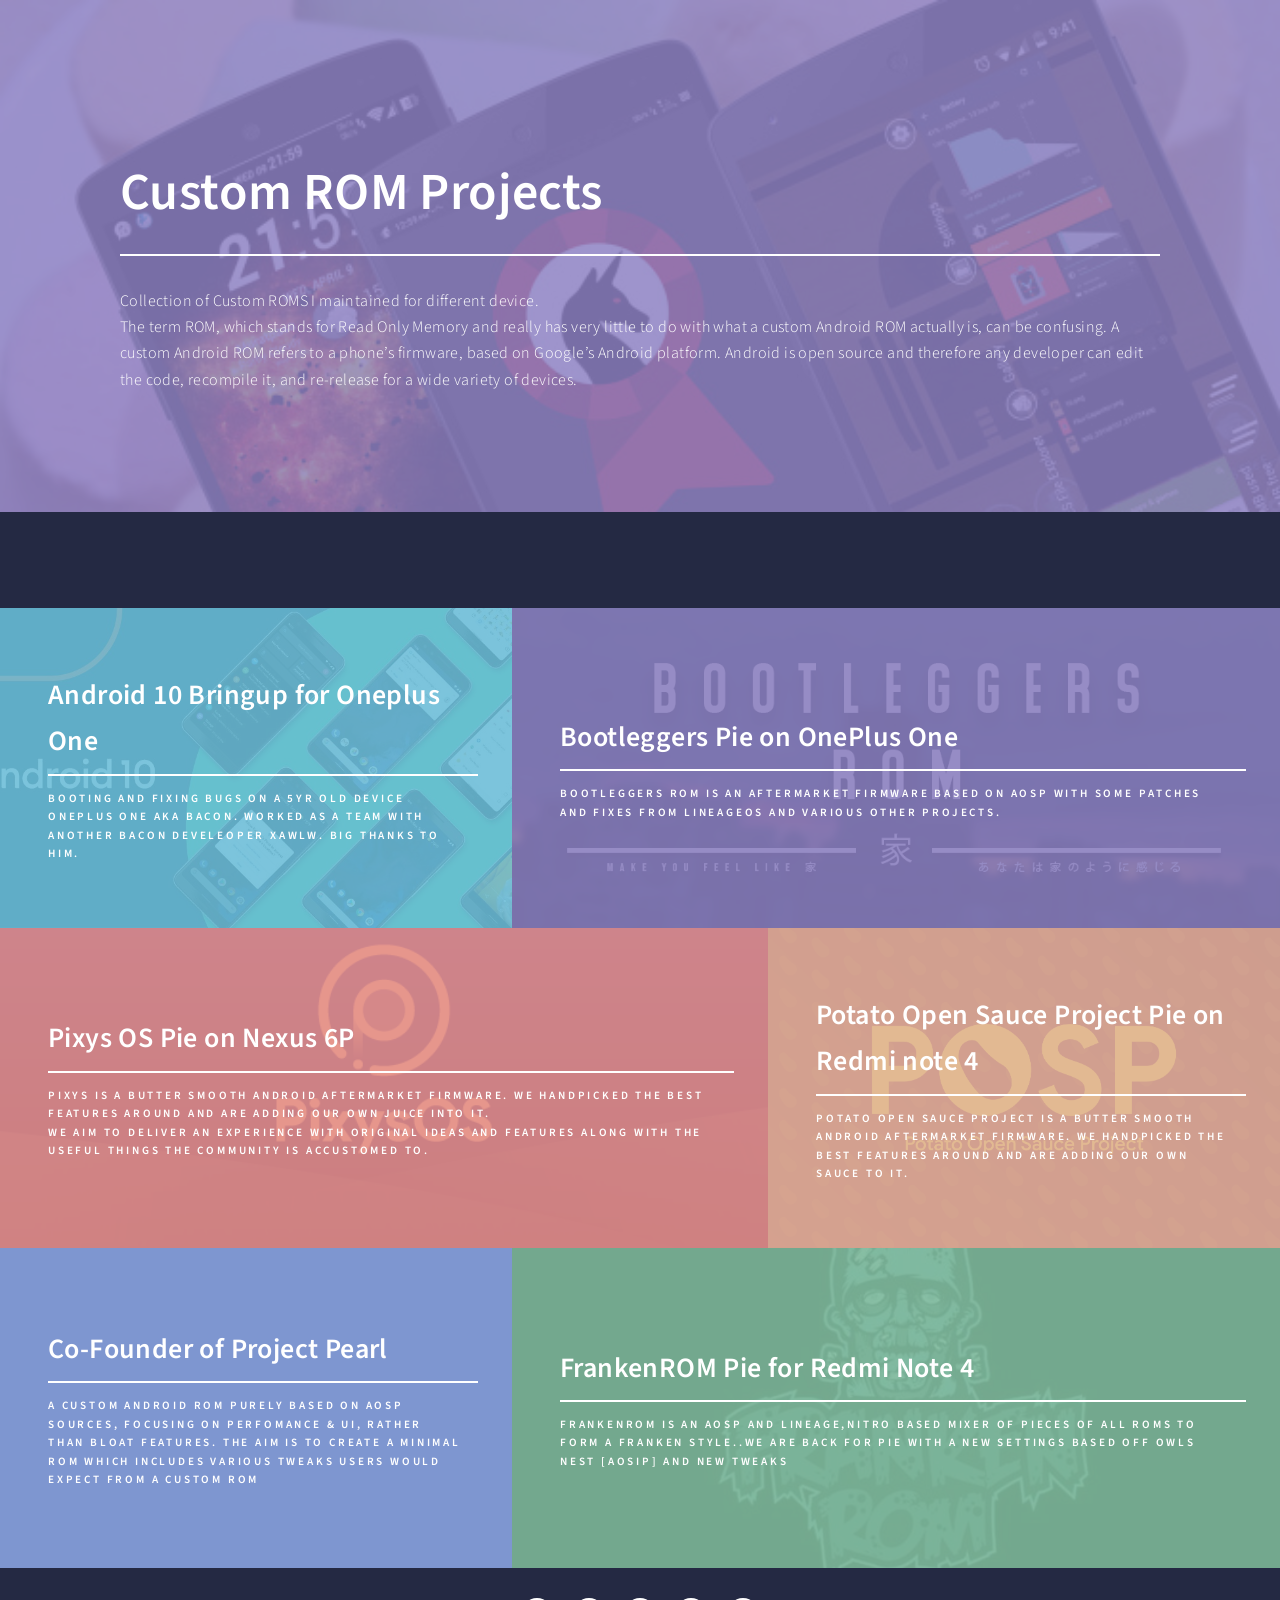
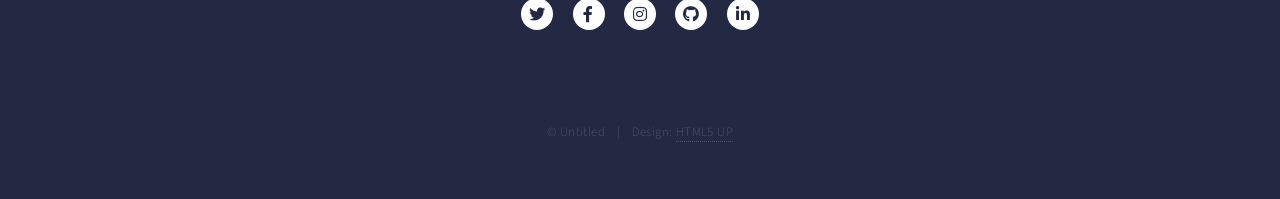
==== commit 75e70ceb: "Initiate UI/Ux and fix stuff" ====
--- a/android project.html
+++ b/android project.html
@@ -6,7 +6,7 @@
 -->
 <html>
 	<head>
-		<title>Landing - Forty by HTML5 UP</title>
+		<title>Android Projects</title>
 		<meta charset="utf-8" />
 		<meta name="viewport" content="width=device-width, initial-scale=1, user-scalable=no" />
 		<link rel="stylesheet" href="assets/css/main.css" />
@@ -22,7 +22,7 @@
 					<section id="banner" class="style2">
 						<div class="inner">
 							<span class="image">
-								<img src="images/pic07.jpg" alt="" />
+								<img src="images/custom_rom.jpg" alt="" />
 							</span>
 							<header class="major">
 								<h1>Custom ROM Projects</h1>
